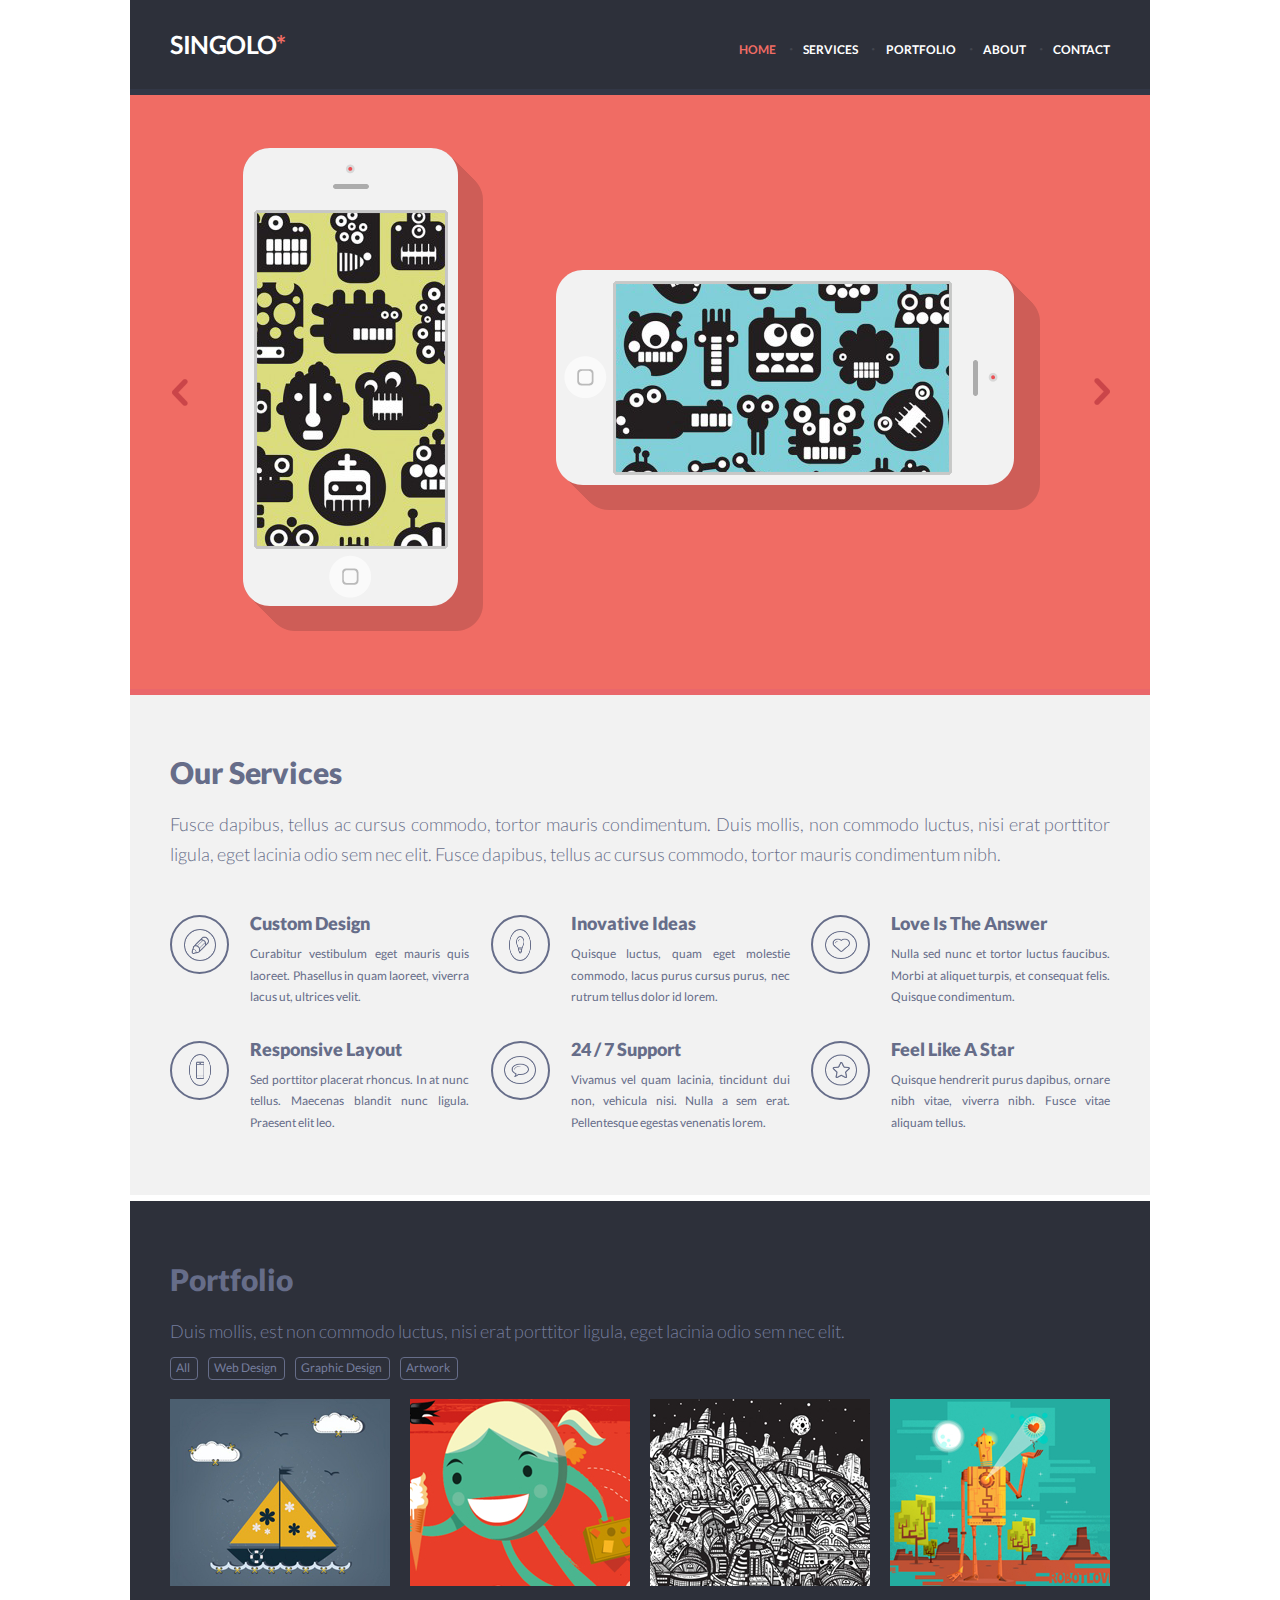
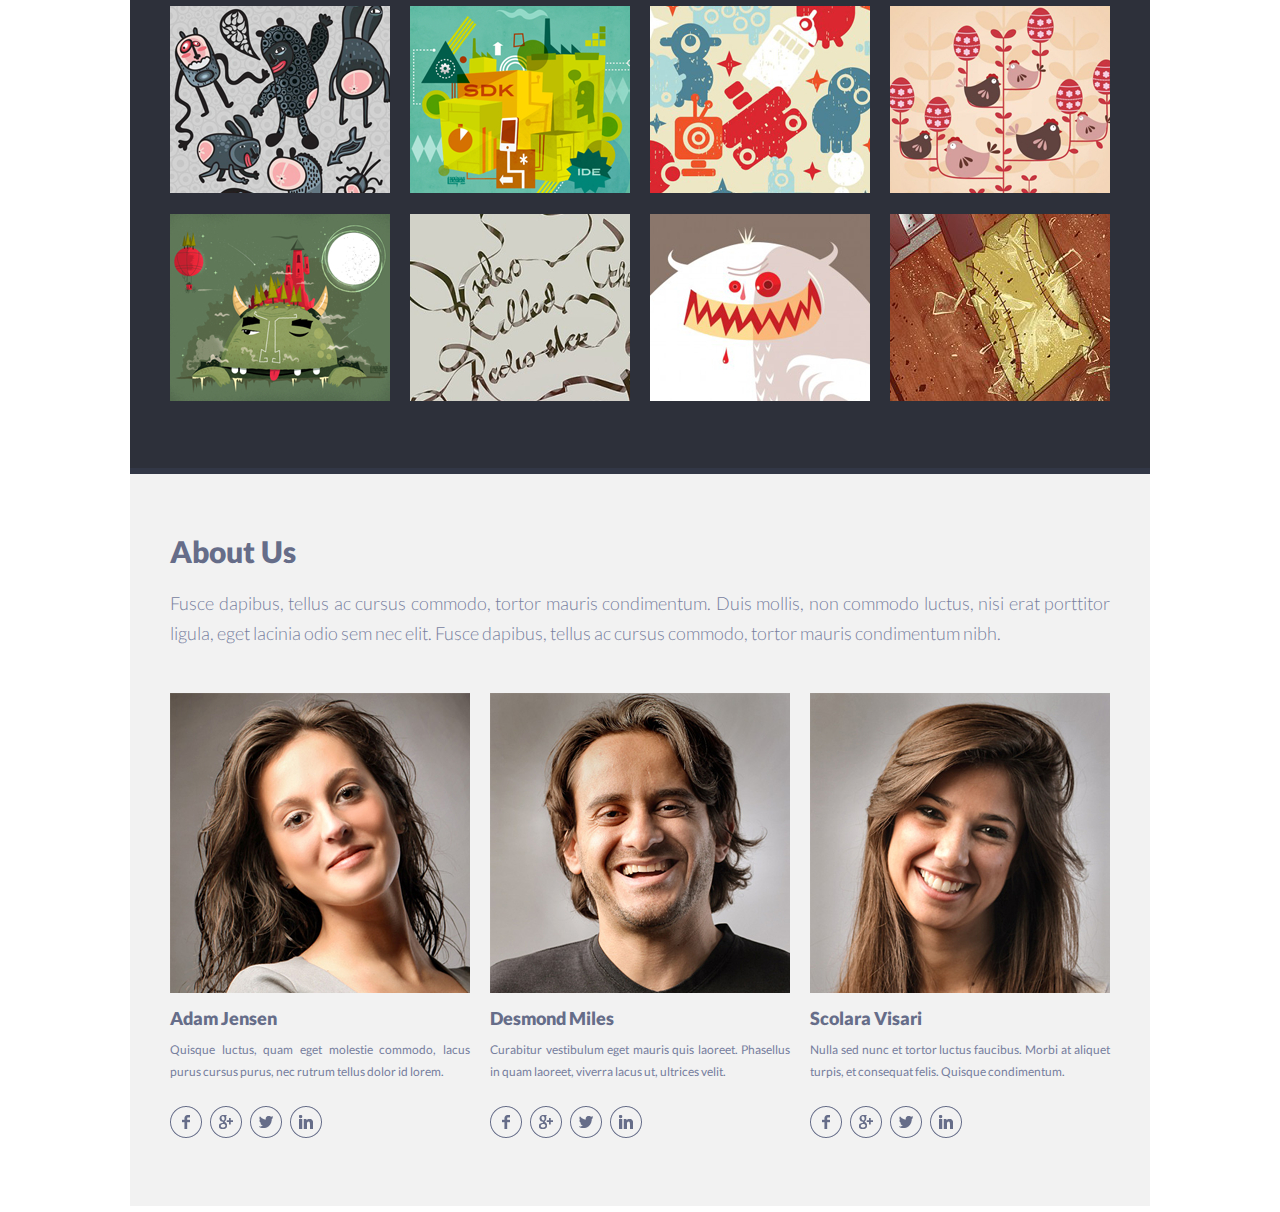
==== index.html @ 382c7fbf "refactor: merge styles and markup" ====
<!DOCTYPE html>
<html lang="en">

<head>
	<meta charset="utf-8">
	<meta name="viewport" content="width=device-width, initial-scale=1.0">
	<link rel="stylesheet" href="style.css">
	<title>Singolo</title>
</head>

<body>
	<div class="container">
		<header class="header">
			<div class="header-logo">
				Singolo<span class="header-logo__star">*</span>
			</div>
			<nav class="main-nav">
				<ul class="main-nav__list">
					<li class="main-nav__item"><a class="main-nav__link main-nav__link--active" href="#">Home</a></li>
					<li class="main-nav__item"><a class="main-nav__link" href="#">Services</a></li>
					<li class="main-nav__item"><a class="main-nav__link" href="#">Portfolio</a></li>
					<li class="main-nav__item"><a class="main-nav__link" href="#">About</a></li>
					<li class="main-nav__item"><a class="main-nav__link" href="#">Contact</a></li>
				</ul>
			</nav>
		</header>
		<section class="slider">
			<div class="slider__arrow">
				<img src="assets/img/slider-arrow.png" width="16" height="27" alt="slider arrow">
			</div>
			<div class="slider__body">
				<div class="slider__box">
					<img class="slider__image" src="assets/img/slider-phone-vertical.png" width="240" height="483"
						alt="slider image">
				</div>
				<div class="slider__box">
					<img class="slider__image" src="assets/img/slider-phone-horizontal.png" width="484" height="240"
						alt="slider image">
				</div>
			</div>
			<div class="slider__arrow">
				<img src="assets/img/slider-arrow.png" width="16" height="27" alt="slider arrow">
			</div>
		</section>
		<section class="services">
			<div class="services-info">
				<h1 class="services__title">Our Services</h1>
				<p class="services__text">Fusce dapibus, tellus ac cursus commodo, tortor mauris condimentum. Duis mollis, non
					commodo luctus, nisi erat porttitor ligula, eget lacinia odio sem nec elit. Fusce dapibus, tellus ac cursus
					commodo, tortor mauris condimentum nibh.</p>
			</div>
			<div class="services-features">
				<div class="services-features__item">
					<div class="services-features__icon">
						<img class="services-features__image" src="assets/img/services-icon-1.png" width="32" height="32"
							alt="icon">
					</div>
					<div class="services-features__box">
						<h3 class="services-features__title">Custom Design</h3>
						<p class="services-features__text">Curabitur vestibulum eget mauris quis laoreet. Phasellus in quam laoreet,
							viverra lacus ut, ultrices velit.</p>
					</div>
				</div>
				<div class="services-features__item">
					<div class="services-features__icon">
						<img class="services-features__image" src="assets/img/services-icon-2.png" width="22" height="32"
							alt="icon">
					</div>
					<div class="services-features__box">
						<h3 class="services-features__title">Inovative Ideas</h3>
						<p class="services-features__text">Quisque luctus, quam eget molestie commodo, lacus purus cursus purus, nec
							rutrum tellus dolor id lorem.</p>
					</div>
				</div>
				<div class="services-features__item">
					<div class="services-features__icon">
						<img class="services-features__image" src="assets/img/services-icon-3.png" width="32" height="28"
							alt="icon">
					</div>
					<div class="services-features__box">
						<h3 class="services-features__title">Love Is The Answer</h3>
						<p class="services-features__text">Nulla sed nunc et tortor luctus faucibus. Morbi at aliquet turpis, et
							consequat felis. Quisque condimentum.</p>
					</div>
				</div>
				<div class="services-features__item">
					<div class="services-features__icon">
						<img class="services-features__image" src="assets/img/services-icon-4.png" width="22" height="32"
							alt="icon">
					</div>
					<div class="services-features__box">
						<h3 class="services-features__title">Responsive Layout</h3>
						<p class="services-features__text">Sed porttitor placerat rhoncus. In at nunc tellus. Maecenas blandit nunc
							ligula. Praesent elit leo.</p>
					</div>
				</div>
				<div class="services-features__item">
					<div class="services-features__icon">
						<img class="services-features__image" src="assets/img/services-icon-5.png" width="32" height="28"
							alt="icon">
					</div>
					<div class="services-features__box">
						<h3 class="services-features__title">24 / 7 Support</h3>
						<p class="services-features__text">Vivamus vel quam lacinia, tincidunt dui non, vehicula nisi. Nulla a sem
							erat. Pellentesque egestas venenatis lorem.</p>
					</div>
				</div>
				<div class="services-features__item">
					<div class="services-features__icon">
						<img class="services-features__image" src="assets/img/services-icon-6.png" width="32" height="31"
							alt="icon">
					</div>
					<div class="services-features__box">
						<h3 class="services-features__title">Feel Like A Star</h3>
						<p class="services-features__text">Quisque hendrerit purus dapibus, ornare nibh vitae, viverra nibh. Fusce
							vitae aliquam tellus.</p>
					</div>
				</div>
			</div>
		</section>
	</div>
	<div class="container">
		<section class="portfolio">
			<h2 class="portfolio__title">Portfolio</h2>
			<p class="portfolio__text">Duis mollis, est non commodo luctus, nisi erat porttitor ligula, eget lacinia odio sem
				nec elit.</p>
			<div class="portfolio-catergories">
				<div class="portfolio-catergories__item">All</div>
				<div class="portfolio-catergories__item">Web Design</div>
				<div class="portfolio-catergories__item">Graphic Design</div>
				<div class="portfolio-catergories__item">Artwork</div>
			</div>
			<div class="portfolio-gallery">
				<div class="portfolio-gallery__item">
					<img class="portfolio-gallery__img" src="assets/img/portfolio-img-1.jpg" width="220" height="187"
						alt="gallery picture">
				</div>
				<div class="portfolio-gallery__item">
					<img class="portfolio-gallery__img" src="assets/img/portfolio-img-2.jpg" width="220" height="187"
						alt="gallery picture">
				</div>
				<div class="portfolio-gallery__item">
					<img class="portfolio-gallery__img" src="assets/img/portfolio-img-3.jpg" width="220" height="187"
						alt="gallery picture">
				</div>
				<div class="portfolio-gallery__item">
					<img class="portfolio-gallery__img" src="assets/img/portfolio-img-4.jpg" width="220" height="187"
						alt="gallery picture">
				</div>
				<div class="portfolio-gallery__item">
					<img class="portfolio-gallery__img" src="assets/img/portfolio-img-5.jpg" width="220" height="187"
						alt="gallery picture">
				</div>
				<div class="portfolio-gallery__item">
					<img class="portfolio-gallery__img" src="assets/img/portfolio-img-6.jpg" width="220" height="187"
						alt="gallery picture">
				</div>
				<div class="portfolio-gallery__item">
					<img class="portfolio-gallery__img" src="assets/img/portfolio-img-7.jpg" width="220" height="187"
						alt="gallery picture">
				</div>
				<div class="portfolio-gallery__item">
					<img class="portfolio-gallery__img" src="assets/img/portfolio-img-8.jpg" width="220" height="187"
						alt="gallery picture">
				</div>
				<div class="portfolio-gallery__item">
					<img class="portfolio-gallery__img" src="assets/img/portfolio-img-9.jpg" width="220" height="187"
						alt="gallery picture">
				</div>
				<div class="portfolio-gallery__item">
					<img class="portfolio-gallery__img" src="assets/img/portfolio-img-10.jpg" width="220" height="187"
						alt="gallery picture">
				</div>
				<div class="portfolio-gallery__item">
					<img class="portfolio-gallery__img" src="assets/img/portfolio-img-11.jpg" width="220" height="187"
						alt="gallery picture">
				</div>
				<div class="portfolio-gallery__item">
					<img class="portfolio-gallery__img" src="assets/img/portfolio-img-12.jpg" width="220" height="187"
						alt="gallery picture">
				</div>
			</div>
		</section>
		<section class="about">
			<h2 class="about__title">About Us</h2>
			<p class="about__text">Fusce dapibus, tellus ac cursus commodo, tortor mauris condimentum. Duis mollis, non
				commodo luctus, nisi erat porttitor ligula, eget lacinia odio sem nec elit. Fusce dapibus, tellus ac cursus
				commodo, tortor mauris condimentum nibh.</p>
			<div class="about-people">
				<div class="about-people__item">
					<img class="about-people__img" src="assets/img/about-img-1.jpg" width="300" height="300" alt="face">
					<h3 class="about-people__name">Adam Jensen</h3>
					<p class="about-people__cite">Quisque luctus, quam eget molestie commodo, lacus purus cursus purus, nec rutrum
						tellus dolor id lorem.</p>
					<div class="social">
						<div class="social__item">
							<img class="social__img" width="32" height="32" src="assets/img/social-facebook.png" alt="facebook">
						</div>
						<div class="social__item">
							<img class="social__img" width="32" height="32" src="assets/img/social-google+.png" alt="google+">
						</div>
						<div class="social__item">
							<img class="social__img" width="32" height="32" src="assets/img/social-twitter.png" alt="twitter">
						</div>
						<div class="social__item">
							<img class="social__img" width="32" height="32" src="assets/img/social-linkedin.png" alt="linkedin">
						</div>
					</div>
				</div>
				<div class="about-people__item">
					<img class="about-people__img" src="assets/img/about-img-2.jpg" width="300" height="300" alt="face">
					<h3 class="about-people__name">Desmond Miles</h3>
					<p class="about-people__cite">Curabitur vestibulum eget mauris quis laoreet. Phasellus in quam laoreet,
						viverra lacus ut, ultrices velit.</p>
					<div class="social">
						<div class="social__item">
							<img class="social__img" width="32" height="32" src="assets/img/social-facebook.png" alt="facebook">
						</div>
						<div class="social__item">
							<img class="social__img" width="32" height="32" src="assets/img/social-google+.png" alt="google+">
						</div>
						<div class="social__item">
							<img class="social__img" width="32" height="32" src="assets/img/social-twitter.png" alt="twitter">
						</div>
						<div class="social__item">
							<img class="social__img" width="32" height="32" src="assets/img/social-linkedin.png" alt="linkedin">
						</div>
					</div>
				</div>
				<div class="about-people__item">
					<img class="about-people__img" src="assets/img/about-img-3.jpg" width="300" height="300" alt="face">
					<h3 class="about-people__name">Scolara Visari</h3>
					<p class="about-people__cite">Nulla sed nunc et tortor luctus faucibus. Morbi at aliquet turpis, et consequat
						felis. Quisque condimentum.</p>
					<div class="social">
						<div class="social__item">
							<img class="social__img" width="32" height="32" src="assets/img/social-facebook.png" alt="facebook">
						</div>
						<div class="social__item">
							<img class="social__img" width="32" height="32" src="assets/img/social-google+.png" alt="google+">
						</div>
						<div class="social__item">
							<img class="social__img" width="32" height="32" src="assets/img/social-twitter.png" alt="twitter">
						</div>
						<div class="social__item">
							<img class="social__img" width="32" height="32" src="assets/img/social-linkedin.png" alt="linkedin">
						</div>
					</div>
				</div>
			</div>
		</section>
	</div>
</body>

</html>
---- style.css ----
/* Normalize */

html {
  line-height: 1.15;
  -webkit-text-size-adjust: 100%;
}

body {
  margin: 0;
}

main {
  display: block;
}

h1 {
  font-size: 2em;
  margin: 0.67em 0;
}

hr {
  box-sizing: content-box;
  height: 0;
  overflow: visible;
}

pre {
  font-family: monospace, monospace;
  font-size: 1em;
}

a {
  background-color: transparent;
}

abbr[title] {
  border-bottom: none;
  text-decoration: underline;
  text-decoration: underline dotted;
}

b,
strong {
  font-weight: bolder;
}

code,
kbd,
samp {
  font-family: monospace, monospace;
  font-size: 1em;
}

small {
  font-size: 80%;
}

sub,
sup {
  font-size: 75%;
  line-height: 0;
  position: relative;
  vertical-align: baseline;
}

sub {
  bottom: -0.25em;
}

sup {
  top: -0.5em;
}

img {
  border-style: none;
}

button,
input,
optgroup,
select,
textarea {
  font-family: inherit;
  font-size: 100%;
  line-height: 1.15;
  margin: 0;
}

button,
input {
  overflow: visible;
}

button,
select {
  text-transform: none;
}

button,
[type="button"],
[type="reset"],
[type="submit"] {
  -webkit-appearance: button;
}

button::-moz-focus-inner,
[type="button"]::-moz-focus-inner,
[type="reset"]::-moz-focus-inner,
[type="submit"]::-moz-focus-inner {
  border-style: none;
  padding: 0;
}

button:-moz-focusring,
[type="button"]:-moz-focusring,
[type="reset"]:-moz-focusring,
[type="submit"]:-moz-focusring {
  outline: 1px dotted ButtonText;
}

fieldset {
  padding: 0.35em 0.75em 0.625em;
}

legend {
  box-sizing: border-box;
  color: inherit;
  display: table;
  max-width: 100%;
  padding: 0;
  white-space: normal;
}

progress {
  vertical-align: baseline;
}

textarea {
  overflow: auto;
}

[type="checkbox"],
[type="radio"] {
  box-sizing: border-box;
  padding: 0;
}

[type="number"]::-webkit-inner-spin-button,
[type="number"]::-webkit-outer-spin-button {
  height: auto;
}

[type="search"] {
  -webkit-appearance: textfield;
  outline-offset: -2px;
}

[type="search"]::-webkit-search-decoration {
  -webkit-appearance: none;
}

::-webkit-file-upload-button {
  -webkit-appearance: button;
  font: inherit;
}

details {
  display: block;
}

summary {
  display: list-item;
}

template {
  display: none;
}

[hidden] {
  display: none;
}

/* Fonts */

@font-face {
  font-family: "Lato";
  src: url('assets/fonts/Lato-Light.eot');
  src: local('☺'), url('assets/fonts/Lato-Light.woff') format('woff'), url('assets/fonts/Lato-Light.ttf') format('truetype'), url('assets/fonts/Lato-Light.svg') format('svg');
  font-weight: 300;
  font-style: normal;
}

@font-face {
  font-family: "Lato";
  src: url('assets/fonts/Lato-Regular.eot');
  src: local('☺'), url('assets/fonts/Lato-Regular.woff') format('woff'), url('assets/fonts/Lato-Regular.ttf') format('truetype'), url('assets/fonts/Lato-Regular.svg') format('svg');
  font-weight: normal;
  font-style: normal;
}

@font-face {
  font-family: "Lato";
  src: url('assets/fonts/Lato-Bold.eot');
  src: local('☺'), url('assets/fonts/Lato-Bold.woff') format('woff'), url('assets/fonts/Lato-Bold.ttf') format('truetype'), url('assets/fonts/Lato-Bold.svg') format('svg');
  font-weight: 700;
  font-style: normal;
}

@font-face {
  font-family: "Lato";
  src: url('assets/fonts/Lato-Black.eot');
  src: local('☺'), url('assets/fonts/Lato-Black.woff') format('woff'), url('assets/fonts/Lato-Black.ttf') format('truetype'), url('assets/fonts/Lato-Black.svg') format('svg');
  font-weight: 900;
  font-style: normal;
}

/* User code */

p, h1, h2, h3, h4, h5, h6, ul {
  margin: 0;
  padding: 0;
}

body {
  font-family: "Lato", sans-serif;
}

.container {
  width: 1020px;
  margin: 0 auto;
}

.header {
  display: flex;
  justify-content: space-between;
  align-items: baseline;
  padding: 39px 40px 32px 40px;

  background: #2d303a;
  border-bottom: 6px solid #323746;
}

.header-logo {
  color: #ffffff;
  font-size: 25px;
  font-weight: 700;
  line-height: 6.32px;
  text-transform: uppercase;
  letter-spacing: -0.5px;
}

.header-logo__star {
  color: #f06c64;
}

.main-nav {}

.main-nav__list {
  display: flex;
  justify-content: space-between;
  width: 371px;

  list-style: none;
}

.main-nav__item {
  position: relative;
}

.main-nav__item::after {
  content: "·";

  position: absolute;
  right: -14px;
  width: 1px;
  height: 1px;

  color: #fff;
  opacity: 0.1;
}

.main-nav__item:last-child::after {
  content: "";
}

.main-nav__link {
  color: #ffffff;
  font-size: 12px;
  font-weight: 700;
  line-height: 6.32px;
  text-transform: uppercase;
  text-decoration: none;
}

.main-nav__link--active {
  color: #f06c64;
}

.main-nav__link:hover {
  text-decoration: underline;
}

.slider {
  display: flex;
  justify-content: space-between;
  
  padding: 0 40px 0 42px;

  background: #f06c64;
  border-bottom: 6px solid #ea676b;
}

.slider__arrow {
  display: flex;
  align-items: center;

  cursor: pointer;
}

.slider__arrow:last-child {
  transform: rotate(180deg);
}

.slider__body {
  display: flex;
  justify-content: space-around;
  width: 870px;
  margin: 53px 0 58px 0;
}

.slider__box {
  display: flex;
  align-items: center;
}

.services {
  padding: 69px 40px 62px 40px;

  color: #666d89;

  background: #f2f2f2;
  border-bottom: 6px solid #ffffff;
}

.services-info {
  margin: 0 0 46px 0;
}

.services__title {
  margin: 0 0 27px 0;

  font-size: 30px;
  font-weight: 900;
  line-height: 17.86px;
  letter-spacing: -0.1px;
}

.services__text {
  font-size: 18px;
  font-weight: 300;
  line-height: 30px;
  text-align: justify;
}

.services-features {
  display: flex;
  justify-content: space-between;
  flex-wrap: wrap;
}

.services-features__item {
  display: flex;
  justify-content: space-between;
  width: 299px;
}

.services-features__item:nth-child(n+4) {
  margin: 33px 0 0 0;
}

.services-features__icon {
  position: relative;

  width: 55px;
  height: 55px;

  border: 2px solid #666d89;
  border-radius: 50%;
}

.services-features__image {
  position: absolute;
  top: 50%;
  left: 50%;
  transform: translate(-50%, -50%);

  margin: auto;
}

.services-features__box {
  width: 219px;
}

.services-features__title {
  margin: 0 0 10px 0;

  font-size: 18px;
  font-weight: 900;
  line-height: 17.86px;
}

.services-features__text {
  font-size: 12px;
  font-weight: 400;
  line-height: 21.56px;
  text-align: justify;
}

.portfolio {
  padding: 70px 40px 64px 40px;
  
  background: #2d303a;

  border-bottom: 6px solid #323746;
}

.portfolio__title {
  margin: 0 0 27px 0;

  color: #666d89;
  font-size: 30px;
  font-weight: 900;
  line-height: 17.86px;
}

.portfolio__text {
  margin: 0 0 11px 0;

  color: #767e9e;
  font-size: 18px;
  font-weight: 300;
  line-height: 30px;
}

.portfolio-catergories {
  margin: 0 0 19px 0;
  display: flex;
}

.portfolio-catergories__item {
  margin: 0 10px 0 0;
  padding: 0 7px 0 5px;

  color: #767e9e;
  font-size: 12px;
  line-height: 20.56px;

  border: 1px solid #666d89;
  border-radius: 4px;

  cursor: pointer;
}

.portfolio-catergories__item:hover {
  color: #dedede;

  border: 1px solid #dedede;
}

.portfolio-gallery {
  display: flex;
  justify-content: space-between;
  flex-wrap: wrap;
}

.portfolio-gallery__item {
  margin: 0 0 17px 0 
}

.portfolio-gallery__item:nth-child(n+8) {
  margin: 0;
}

.about {
  padding: 69px 40px 64px 40px;

  background: #f2f2f2;

  border-bottom: 6px solid #ffffff;
}

.about__title {
  margin: 0 0 27px 0;

  color: #666d89;
  font-size: 30px;
  font-weight: 900;
  line-height: 17.86px;
}

.about__text {
  margin: 0 0 45px 0;
  
  color: #767e9e;
  font-size: 18px;
  font-weight: 300;
  line-height: 30px;
  text-align: justify;
}

.about-people {
  display: flex;
  justify-content: space-between;
}

.about-people__item {
  width: 300px;
}

.about-people__img {}

.about-people__name {
  margin: 14px 0 11px 0;

  color: #666d89;
  font-size: 18px;
  font-weight: 900;
  line-height: 17.86px;
}

.about-people__cite {
  margin: 0 0 24px 0;

  color: #767e9e;
  font-size: 12px;
  line-height: 21.56px;
  text-align: justify;
}

.social {
  display: flex;
}

.social__item {
  margin: 0 8px 0 0;
}

.social__img {}
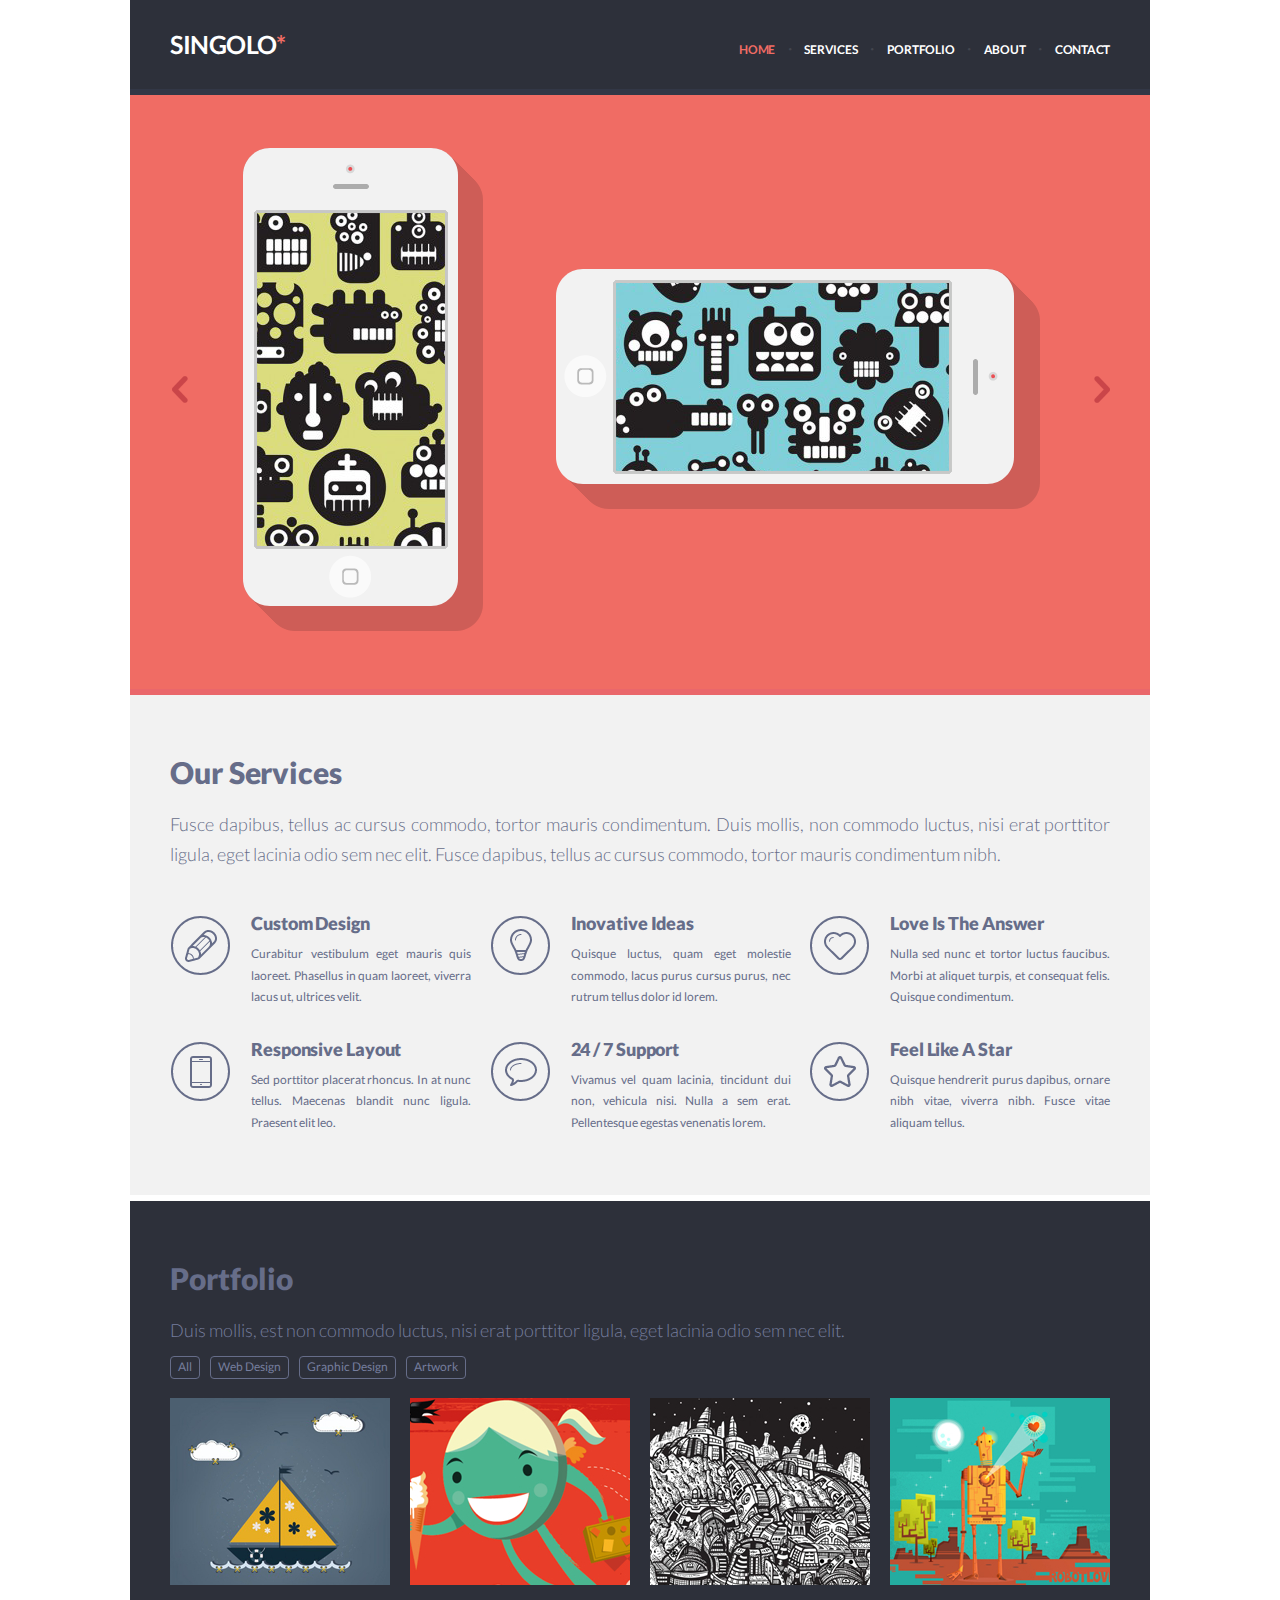
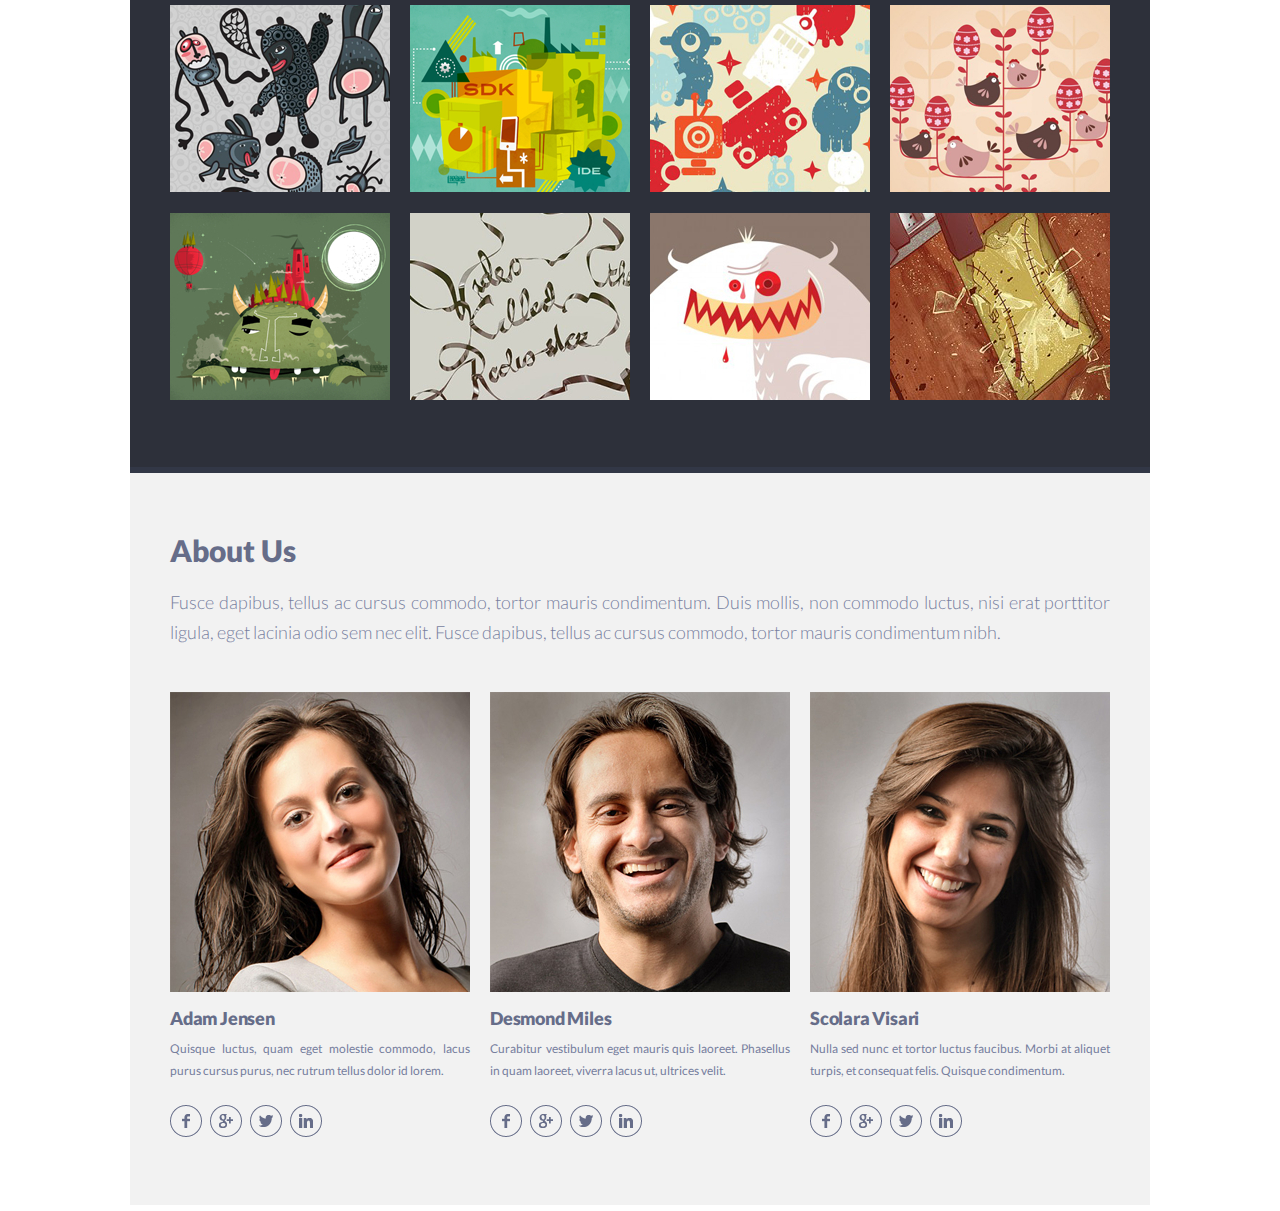
==== commit 119322c7: "fix: add some fixes" ====
--- a/index.html
+++ b/index.html
@@ -2,254 +2,253 @@
 <html lang="en">
 
 <head>
-	<meta charset="utf-8">
-	<meta name="viewport" content="width=device-width, initial-scale=1.0">
-	<link rel="stylesheet" href="style.css">
-	<title>Singolo</title>
+  <meta charset="utf-8">
+  <meta name="viewport" content="width=device-width, initial-scale=1.0">
+  <link rel="stylesheet" href="style.css">
+  <title>Singolo</title>
 </head>
 
 <body>
-	<div class="container">
-		<header class="header">
-			<div class="header-logo">
-				Singolo<span class="header-logo__star">*</span>
-			</div>
-			<nav class="main-nav">
-				<ul class="main-nav__list">
-					<li class="main-nav__item"><a class="main-nav__link main-nav__link--active" href="#">Home</a></li>
-					<li class="main-nav__item"><a class="main-nav__link" href="#">Services</a></li>
-					<li class="main-nav__item"><a class="main-nav__link" href="#">Portfolio</a></li>
-					<li class="main-nav__item"><a class="main-nav__link" href="#">About</a></li>
-					<li class="main-nav__item"><a class="main-nav__link" href="#">Contact</a></li>
-				</ul>
-			</nav>
-		</header>
-		<section class="slider">
-			<div class="slider__arrow">
-				<img src="assets/img/slider-arrow.png" width="16" height="27" alt="slider arrow">
-			</div>
-			<div class="slider__body">
-				<div class="slider__box">
-					<img class="slider__image" src="assets/img/slider-phone-vertical.png" width="240" height="483"
-						alt="slider image">
-				</div>
-				<div class="slider__box">
-					<img class="slider__image" src="assets/img/slider-phone-horizontal.png" width="484" height="240"
-						alt="slider image">
-				</div>
-			</div>
-			<div class="slider__arrow">
-				<img src="assets/img/slider-arrow.png" width="16" height="27" alt="slider arrow">
-			</div>
-		</section>
-		<section class="services">
-			<div class="services-info">
-				<h1 class="services__title">Our Services</h1>
-				<p class="services__text">Fusce dapibus, tellus ac cursus commodo, tortor mauris condimentum. Duis mollis, non
-					commodo luctus, nisi erat porttitor ligula, eget lacinia odio sem nec elit. Fusce dapibus, tellus ac cursus
-					commodo, tortor mauris condimentum nibh.</p>
-			</div>
-			<div class="services-features">
-				<div class="services-features__item">
-					<div class="services-features__icon">
-						<img class="services-features__image" src="assets/img/services-icon-1.png" width="32" height="32"
-							alt="icon">
-					</div>
-					<div class="services-features__box">
-						<h3 class="services-features__title">Custom Design</h3>
-						<p class="services-features__text">Curabitur vestibulum eget mauris quis laoreet. Phasellus in quam laoreet,
-							viverra lacus ut, ultrices velit.</p>
-					</div>
-				</div>
-				<div class="services-features__item">
-					<div class="services-features__icon">
-						<img class="services-features__image" src="assets/img/services-icon-2.png" width="22" height="32"
-							alt="icon">
-					</div>
-					<div class="services-features__box">
-						<h3 class="services-features__title">Inovative Ideas</h3>
-						<p class="services-features__text">Quisque luctus, quam eget molestie commodo, lacus purus cursus purus, nec
-							rutrum tellus dolor id lorem.</p>
-					</div>
-				</div>
-				<div class="services-features__item">
-					<div class="services-features__icon">
-						<img class="services-features__image" src="assets/img/services-icon-3.png" width="32" height="28"
-							alt="icon">
-					</div>
-					<div class="services-features__box">
-						<h3 class="services-features__title">Love Is The Answer</h3>
-						<p class="services-features__text">Nulla sed nunc et tortor luctus faucibus. Morbi at aliquet turpis, et
-							consequat felis. Quisque condimentum.</p>
-					</div>
-				</div>
-				<div class="services-features__item">
-					<div class="services-features__icon">
-						<img class="services-features__image" src="assets/img/services-icon-4.png" width="22" height="32"
-							alt="icon">
-					</div>
-					<div class="services-features__box">
-						<h3 class="services-features__title">Responsive Layout</h3>
-						<p class="services-features__text">Sed porttitor placerat rhoncus. In at nunc tellus. Maecenas blandit nunc
-							ligula. Praesent elit leo.</p>
-					</div>
-				</div>
-				<div class="services-features__item">
-					<div class="services-features__icon">
-						<img class="services-features__image" src="assets/img/services-icon-5.png" width="32" height="28"
-							alt="icon">
-					</div>
-					<div class="services-features__box">
-						<h3 class="services-features__title">24 / 7 Support</h3>
-						<p class="services-features__text">Vivamus vel quam lacinia, tincidunt dui non, vehicula nisi. Nulla a sem
-							erat. Pellentesque egestas venenatis lorem.</p>
-					</div>
-				</div>
-				<div class="services-features__item">
-					<div class="services-features__icon">
-						<img class="services-features__image" src="assets/img/services-icon-6.png" width="32" height="31"
-							alt="icon">
-					</div>
-					<div class="services-features__box">
-						<h3 class="services-features__title">Feel Like A Star</h3>
-						<p class="services-features__text">Quisque hendrerit purus dapibus, ornare nibh vitae, viverra nibh. Fusce
-							vitae aliquam tellus.</p>
-					</div>
-				</div>
-			</div>
-		</section>
-	</div>
-	<div class="container">
-		<section class="portfolio">
-			<h2 class="portfolio__title">Portfolio</h2>
-			<p class="portfolio__text">Duis mollis, est non commodo luctus, nisi erat porttitor ligula, eget lacinia odio sem
-				nec elit.</p>
-			<div class="portfolio-catergories">
-				<div class="portfolio-catergories__item">All</div>
-				<div class="portfolio-catergories__item">Web Design</div>
-				<div class="portfolio-catergories__item">Graphic Design</div>
-				<div class="portfolio-catergories__item">Artwork</div>
-			</div>
-			<div class="portfolio-gallery">
-				<div class="portfolio-gallery__item">
-					<img class="portfolio-gallery__img" src="assets/img/portfolio-img-1.jpg" width="220" height="187"
-						alt="gallery picture">
-				</div>
-				<div class="portfolio-gallery__item">
-					<img class="portfolio-gallery__img" src="assets/img/portfolio-img-2.jpg" width="220" height="187"
-						alt="gallery picture">
-				</div>
-				<div class="portfolio-gallery__item">
-					<img class="portfolio-gallery__img" src="assets/img/portfolio-img-3.jpg" width="220" height="187"
-						alt="gallery picture">
-				</div>
-				<div class="portfolio-gallery__item">
-					<img class="portfolio-gallery__img" src="assets/img/portfolio-img-4.jpg" width="220" height="187"
-						alt="gallery picture">
-				</div>
-				<div class="portfolio-gallery__item">
-					<img class="portfolio-gallery__img" src="assets/img/portfolio-img-5.jpg" width="220" height="187"
-						alt="gallery picture">
-				</div>
-				<div class="portfolio-gallery__item">
-					<img class="portfolio-gallery__img" src="assets/img/portfolio-img-6.jpg" width="220" height="187"
-						alt="gallery picture">
-				</div>
-				<div class="portfolio-gallery__item">
-					<img class="portfolio-gallery__img" src="assets/img/portfolio-img-7.jpg" width="220" height="187"
-						alt="gallery picture">
-				</div>
-				<div class="portfolio-gallery__item">
-					<img class="portfolio-gallery__img" src="assets/img/portfolio-img-8.jpg" width="220" height="187"
-						alt="gallery picture">
-				</div>
-				<div class="portfolio-gallery__item">
-					<img class="portfolio-gallery__img" src="assets/img/portfolio-img-9.jpg" width="220" height="187"
-						alt="gallery picture">
-				</div>
-				<div class="portfolio-gallery__item">
-					<img class="portfolio-gallery__img" src="assets/img/portfolio-img-10.jpg" width="220" height="187"
-						alt="gallery picture">
-				</div>
-				<div class="portfolio-gallery__item">
-					<img class="portfolio-gallery__img" src="assets/img/portfolio-img-11.jpg" width="220" height="187"
-						alt="gallery picture">
-				</div>
-				<div class="portfolio-gallery__item">
-					<img class="portfolio-gallery__img" src="assets/img/portfolio-img-12.jpg" width="220" height="187"
-						alt="gallery picture">
-				</div>
-			</div>
-		</section>
-		<section class="about">
-			<h2 class="about__title">About Us</h2>
-			<p class="about__text">Fusce dapibus, tellus ac cursus commodo, tortor mauris condimentum. Duis mollis, non
-				commodo luctus, nisi erat porttitor ligula, eget lacinia odio sem nec elit. Fusce dapibus, tellus ac cursus
-				commodo, tortor mauris condimentum nibh.</p>
-			<div class="about-people">
-				<div class="about-people__item">
-					<img class="about-people__img" src="assets/img/about-img-1.jpg" width="300" height="300" alt="face">
-					<h3 class="about-people__name">Adam Jensen</h3>
-					<p class="about-people__cite">Quisque luctus, quam eget molestie commodo, lacus purus cursus purus, nec rutrum
-						tellus dolor id lorem.</p>
-					<div class="social">
-						<div class="social__item">
-							<img class="social__img" width="32" height="32" src="assets/img/social-facebook.png" alt="facebook">
-						</div>
-						<div class="social__item">
-							<img class="social__img" width="32" height="32" src="assets/img/social-google+.png" alt="google+">
-						</div>
-						<div class="social__item">
-							<img class="social__img" width="32" height="32" src="assets/img/social-twitter.png" alt="twitter">
-						</div>
-						<div class="social__item">
-							<img class="social__img" width="32" height="32" src="assets/img/social-linkedin.png" alt="linkedin">
-						</div>
-					</div>
-				</div>
-				<div class="about-people__item">
-					<img class="about-people__img" src="assets/img/about-img-2.jpg" width="300" height="300" alt="face">
-					<h3 class="about-people__name">Desmond Miles</h3>
-					<p class="about-people__cite">Curabitur vestibulum eget mauris quis laoreet. Phasellus in quam laoreet,
-						viverra lacus ut, ultrices velit.</p>
-					<div class="social">
-						<div class="social__item">
-							<img class="social__img" width="32" height="32" src="assets/img/social-facebook.png" alt="facebook">
-						</div>
-						<div class="social__item">
-							<img class="social__img" width="32" height="32" src="assets/img/social-google+.png" alt="google+">
-						</div>
-						<div class="social__item">
-							<img class="social__img" width="32" height="32" src="assets/img/social-twitter.png" alt="twitter">
-						</div>
-						<div class="social__item">
-							<img class="social__img" width="32" height="32" src="assets/img/social-linkedin.png" alt="linkedin">
-						</div>
-					</div>
-				</div>
-				<div class="about-people__item">
-					<img class="about-people__img" src="assets/img/about-img-3.jpg" width="300" height="300" alt="face">
-					<h3 class="about-people__name">Scolara Visari</h3>
-					<p class="about-people__cite">Nulla sed nunc et tortor luctus faucibus. Morbi at aliquet turpis, et consequat
-						felis. Quisque condimentum.</p>
-					<div class="social">
-						<div class="social__item">
-							<img class="social__img" width="32" height="32" src="assets/img/social-facebook.png" alt="facebook">
-						</div>
-						<div class="social__item">
-							<img class="social__img" width="32" height="32" src="assets/img/social-google+.png" alt="google+">
-						</div>
-						<div class="social__item">
-							<img class="social__img" width="32" height="32" src="assets/img/social-twitter.png" alt="twitter">
-						</div>
-						<div class="social__item">
-							<img class="social__img" width="32" height="32" src="assets/img/social-linkedin.png" alt="linkedin">
-						</div>
-					</div>
-				</div>
-			</div>
-		</section>
-	</div>
+  <div class="container">
+    <header class="header">
+      <h1 class="header-logo">
+        Singolo<span class="header-logo__star">*</span>
+      </h1>
+      <nav class="main-nav">
+        <ul class="main-nav__list">
+          <li class="main-nav__item"><a class="main-nav__link main-nav__link--active" href="#">Home</a></li>
+          <li class="main-nav__item"><a class="main-nav__link" href="#">Services</a></li>
+          <li class="main-nav__item"><a class="main-nav__link" href="#">Portfolio</a></li>
+          <li class="main-nav__item"><a class="main-nav__link" href="#">About</a></li>
+          <li class="main-nav__item"><a class="main-nav__link" href="#">Contact</a></li>
+        </ul>
+      </nav>
+    </header>
+    <section class="slider">
+      <div class="slider__arrow">
+        <img src="assets/img/slider-arrow.png" width="16" height="27" alt="slider arrow">
+      </div>
+      <div class="slider__body">
+        <div class="slider__box">
+          <img class="slider__image" src="assets/img/slider-phone-vertical.png" width="240" height="483"
+            alt="slider image">
+        </div>
+        <div class="slider__box slider__box--horizontal">
+          <img class="slider__image" src="assets/img/slider-phone-horizontal.png" width="484" height="240"
+            alt="slider image">
+        </div>
+      </div>
+      <div class="slider__arrow">
+        <img src="assets/img/slider-arrow.png" width="16" height="27" alt="slider arrow">
+      </div>
+    </section>
+    <section class="services">
+      <div class="services-info">
+        <h2 class="services__title">Our Services</h2>
+        <p class="services__text">Fusce dapibus, tellus ac cursus commodo, tortor mauris condimentum. Duis mollis, non
+          commodo luctus, nisi erat porttitor ligula, eget lacinia odio sem nec elit. Fusce dapibus, tellus ac cursus
+          commodo, tortor mauris condimentum nibh.</p>
+      </div>
+      <div class="services-features">
+        <div class="services-features__item">
+          <div class="services-features__icon">
+            <img class="services-features__image" src="assets/img/services-icon-1.png" width=59 height="59" alt="icon">
+          </div>
+          <div class="services-features__box">
+            <h3 class="services-features__title">Custom Design</h3>
+            <p class="services-features__text">Curabitur vestibulum eget mauris quis laoreet. Phasellus in quam laoreet,
+              viverra lacus ut, ultrices velit.</p>
+          </div>
+        </div>
+        <div class="services-features__item">
+          <div class="services-features__icon">
+            <img class="services-features__image" src="assets/img/services-icon-2.png" width="59" height="59"
+              alt="icon">
+          </div>
+          <div class="services-features__box">
+            <h3 class="services-features__title">Inovative Ideas</h3>
+            <p class="services-features__text">Quisque luctus, quam eget molestie commodo, lacus purus cursus purus, nec
+              rutrum tellus dolor id lorem.</p>
+          </div>
+        </div>
+        <div class="services-features__item">
+          <div class="services-features__icon">
+            <img class="services-features__image" src="assets/img/services-icon-3.png" width="59" height="59"
+              alt="icon">
+          </div>
+          <div class="services-features__box">
+            <h3 class="services-features__title">Love Is The Answer</h3>
+            <p class="services-features__text">Nulla sed nunc et tortor luctus faucibus. Morbi at aliquet turpis, et
+              consequat felis. Quisque condimentum.</p>
+          </div>
+        </div>
+        <div class="services-features__item">
+          <div class="services-features__icon">
+            <img class="services-features__image" src="assets/img/services-icon-4.png" width="59" height="59"
+              alt="icon">
+          </div>
+          <div class="services-features__box">
+            <h3 class="services-features__title">Responsive Layout</h3>
+            <p class="services-features__text">Sed porttitor placerat rhoncus. In at nunc tellus. Maecenas blandit nunc
+              ligula. Praesent elit leo.</p>
+          </div>
+        </div>
+        <div class="services-features__item">
+          <div class="services-features__icon">
+            <img class="services-features__image" src="assets/img/services-icon-5.png" width="59" height="59"
+              alt="icon">
+          </div>
+          <div class="services-features__box">
+            <h3 class="services-features__title">24 / 7 Support</h3>
+            <p class="services-features__text">Vivamus vel quam lacinia, tincidunt dui non, vehicula nisi. Nulla a sem
+              erat. Pellentesque egestas venenatis lorem.</p>
+          </div>
+        </div>
+        <div class="services-features__item">
+          <div class="services-features__icon">
+            <img class="services-features__image" src="assets/img/services-icon-6.png" width="59" height="59"
+              alt="icon">
+          </div>
+          <div class="services-features__box">
+            <h3 class="services-features__title">Feel Like A Star</h3>
+            <p class="services-features__text">Quisque hendrerit purus dapibus, ornare nibh vitae, viverra nibh. Fusce
+              vitae aliquam tellus.</p>
+          </div>
+        </div>
+      </div>
+    </section>
+  </div>
+  <div class="container">
+    <section class="portfolio">
+      <h2 class="portfolio__title">Portfolio</h2>
+      <p class="portfolio__text">Duis mollis, est non commodo luctus, nisi erat porttitor ligula, eget lacinia odio sem
+        nec elit.</p>
+      <div class="portfolio-catergories">
+        <div class="portfolio-catergories__item">All</div>
+        <div class="portfolio-catergories__item">Web Design</div>
+        <div class="portfolio-catergories__item">Graphic Design</div>
+        <div class="portfolio-catergories__item">Artwork</div>
+      </div>
+      <div class="portfolio-gallery">
+        <div class="portfolio-gallery__item">
+          <img class="portfolio-gallery__img" src="assets/img/portfolio-img-1.jpg" width="220" height="187"
+            alt="gallery picture">
+        </div>
+        <div class="portfolio-gallery__item">
+          <img class="portfolio-gallery__img" src="assets/img/portfolio-img-2.jpg" width="220" height="187"
+            alt="gallery picture">
+        </div>
+        <div class="portfolio-gallery__item">
+          <img class="portfolio-gallery__img" src="assets/img/portfolio-img-3.jpg" width="220" height="187"
+            alt="gallery picture">
+        </div>
+        <div class="portfolio-gallery__item">
+          <img class="portfolio-gallery__img" src="assets/img/portfolio-img-4.jpg" width="220" height="187"
+            alt="gallery picture">
+        </div>
+        <div class="portfolio-gallery__item">
+          <img class="portfolio-gallery__img" src="assets/img/portfolio-img-5.jpg" width="220" height="187"
+            alt="gallery picture">
+        </div>
+        <div class="portfolio-gallery__item">
+          <img class="portfolio-gallery__img" src="assets/img/portfolio-img-6.jpg" width="220" height="187"
+            alt="gallery picture">
+        </div>
+        <div class="portfolio-gallery__item">
+          <img class="portfolio-gallery__img" src="assets/img/portfolio-img-7.jpg" width="220" height="187"
+            alt="gallery picture">
+        </div>
+        <div class="portfolio-gallery__item">
+          <img class="portfolio-gallery__img" src="assets/img/portfolio-img-8.jpg" width="220" height="187"
+            alt="gallery picture">
+        </div>
+        <div class="portfolio-gallery__item">
+          <img class="portfolio-gallery__img" src="assets/img/portfolio-img-9.jpg" width="220" height="187"
+            alt="gallery picture">
+        </div>
+        <div class="portfolio-gallery__item">
+          <img class="portfolio-gallery__img" src="assets/img/portfolio-img-10.jpg" width="220" height="187"
+            alt="gallery picture">
+        </div>
+        <div class="portfolio-gallery__item">
+          <img class="portfolio-gallery__img" src="assets/img/portfolio-img-11.jpg" width="220" height="187"
+            alt="gallery picture">
+        </div>
+        <div class="portfolio-gallery__item">
+          <img class="portfolio-gallery__img" src="assets/img/portfolio-img-12.jpg" width="220" height="187"
+            alt="gallery picture">
+        </div>
+      </div>
+    </section>
+    <section class="about">
+      <h2 class="about__title">About Us</h2>
+      <p class="about__text">Fusce dapibus, tellus ac cursus commodo, tortor mauris condimentum. Duis mollis, non
+        commodo luctus, nisi erat porttitor ligula, eget lacinia odio sem nec elit. Fusce dapibus, tellus ac cursus
+        commodo, tortor mauris condimentum nibh.</p>
+      <div class="about-people">
+        <div class="about-people__item">
+          <img class="about-people__img" src="assets/img/about-img-1.jpg" width="300" height="300" alt="face">
+          <h3 class="about-people__name">Adam Jensen</h3>
+          <p class="about-people__cite">Quisque luctus, quam eget molestie commodo, lacus purus cursus purus, nec rutrum
+            tellus dolor id lorem.</p>
+          <div class="social">
+            <div class="social__item">
+              <img class="social__img" width="32" height="32" src="assets/img/social-facebook.png" alt="facebook">
+            </div>
+            <div class="social__item">
+              <img class="social__img" width="32" height="32" src="assets/img/social-google+.png" alt="google+">
+            </div>
+            <div class="social__item">
+              <img class="social__img" width="32" height="32" src="assets/img/social-twitter.png" alt="twitter">
+            </div>
+            <div class="social__item">
+              <img class="social__img" width="32" height="32" src="assets/img/social-linkedin.png" alt="linkedin">
+            </div>
+          </div>
+        </div>
+        <div class="about-people__item">
+          <img class="about-people__img" src="assets/img/about-img-2.jpg" width="300" height="300" alt="face">
+          <h3 class="about-people__name">Desmond Miles</h3>
+          <p class="about-people__cite">Curabitur vestibulum eget mauris quis laoreet. Phasellus in quam laoreet,
+            viverra lacus ut, ultrices velit.</p>
+          <div class="social">
+            <div class="social__item">
+              <img class="social__img" width="32" height="32" src="assets/img/social-facebook.png" alt="facebook">
+            </div>
+            <div class="social__item">
+              <img class="social__img" width="32" height="32" src="assets/img/social-google+.png" alt="google+">
+            </div>
+            <div class="social__item">
+              <img class="social__img" width="32" height="32" src="assets/img/social-twitter.png" alt="twitter">
+            </div>
+            <div class="social__item">
+              <img class="social__img" width="32" height="32" src="assets/img/social-linkedin.png" alt="linkedin">
+            </div>
+          </div>
+        </div>
+        <div class="about-people__item">
+          <img class="about-people__img" src="assets/img/about-img-3.jpg" width="300" height="300" alt="face">
+          <h3 class="about-people__name">Scolara Visari</h3>
+          <p class="about-people__cite">Nulla sed nunc et tortor luctus faucibus. Morbi at aliquet turpis, et consequat
+            felis. Quisque condimentum.</p>
+          <div class="social">
+            <div class="social__item">
+              <img class="social__img" width="32" height="32" src="assets/img/social-facebook.png" alt="facebook">
+            </div>
+            <div class="social__item">
+              <img class="social__img" width="32" height="32" src="assets/img/social-google+.png" alt="google+">
+            </div>
+            <div class="social__item">
+              <img class="social__img" width="32" height="32" src="assets/img/social-twitter.png" alt="twitter">
+            </div>
+            <div class="social__item">
+              <img class="social__img" width="32" height="32" src="assets/img/social-linkedin.png" alt="linkedin">
+            </div>
+          </div>
+        </div>
+      </div>
+    </section>
+  </div>
 </body>
 
 </html>--- a/style.css
+++ b/style.css
@@ -216,7 +216,14 @@
 
 /* User code */
 
-p, h1, h2, h3, h4, h5, h6, ul {
+p,
+h1,
+h2,
+h3,
+h4,
+h5,
+h6,
+ul {
   margin: 0;
   padding: 0;
 }
@@ -241,6 +248,7 @@
 }
 
 .header-logo {
+  display: inline-block;
   color: #ffffff;
   font-size: 25px;
   font-weight: 700;
@@ -252,8 +260,6 @@
 .header-logo__star {
   color: #f06c64;
 }
-
-.main-nav {}
 
 .main-nav__list {
   display: flex;
@@ -290,6 +296,7 @@
   line-height: 6.32px;
   text-transform: uppercase;
   text-decoration: none;
+  letter-spacing: -0.25px;
 }
 
 .main-nav__link--active {
@@ -313,6 +320,7 @@
 .slider__arrow {
   display: flex;
   align-items: center;
+  margin: 0 0 5px 0;
 
   cursor: pointer;
 }
@@ -333,6 +341,10 @@
   align-items: center;
 }
 
+.slider__box--horizontal {
+  margin: -1px 0 0 0;
+}
+
 .services {
   padding: 69px 40px 62px 40px;
 
@@ -343,7 +355,7 @@
 }
 
 .services-info {
-  margin: 0 0 46px 0;
+  margin: 0 0 45px 0;
 }
 
 .services__title {
@@ -371,42 +383,28 @@
 .services-features__item {
   display: flex;
   justify-content: space-between;
-  width: 299px;
+  width: 301px;
 }
 
 .services-features__item:nth-child(n+4) {
-  margin: 33px 0 0 0;
+  margin: 32px 0 0 0;
 }
 
 .services-features__icon {
-  position: relative;
-
-  width: 55px;
-  height: 55px;
-
-  border: 2px solid #666d89;
-  border-radius: 50%;
-}
-
-.services-features__image {
-  position: absolute;
-  top: 50%;
-  left: 50%;
-  transform: translate(-50%, -50%);
-
-  margin: auto;
+  margin: 2px 0 0 1px;
 }
 
 .services-features__box {
-  width: 219px;
+  width: 220px;
 }
 
 .services-features__title {
-  margin: 0 0 10px 0;
+  margin: 1px 0 10px 0;
 
   font-size: 18px;
   font-weight: 900;
   line-height: 17.86px;
+  letter-spacing: -0.1px;
 }
 
 .services-features__text {
@@ -417,7 +415,7 @@
 }
 
 .portfolio {
-  padding: 70px 40px 64px 40px;
+  padding: 69px 40px 64px 40px;
   
   background: #2d303a;
 
@@ -449,7 +447,7 @@
 
 .portfolio-catergories__item {
   margin: 0 10px 0 0;
-  padding: 0 7px 0 5px;
+  padding: 0 7px 0 7px;
 
   color: #767e9e;
   font-size: 12px;
@@ -517,15 +515,14 @@
   width: 300px;
 }
 
-.about-people__img {}
-
 .about-people__name {
-  margin: 14px 0 11px 0;
+  margin: 15px 0 10px 0;
 
   color: #666d89;
   font-size: 18px;
   font-weight: 900;
   line-height: 17.86px;
+  letter-spacing: -0.2px;
 }
 
 .about-people__cite {
@@ -543,6 +540,6 @@
 
 .social__item {
   margin: 0 8px 0 0;
-}
-
-.social__img {}+  
+  cursor: pointer;
+}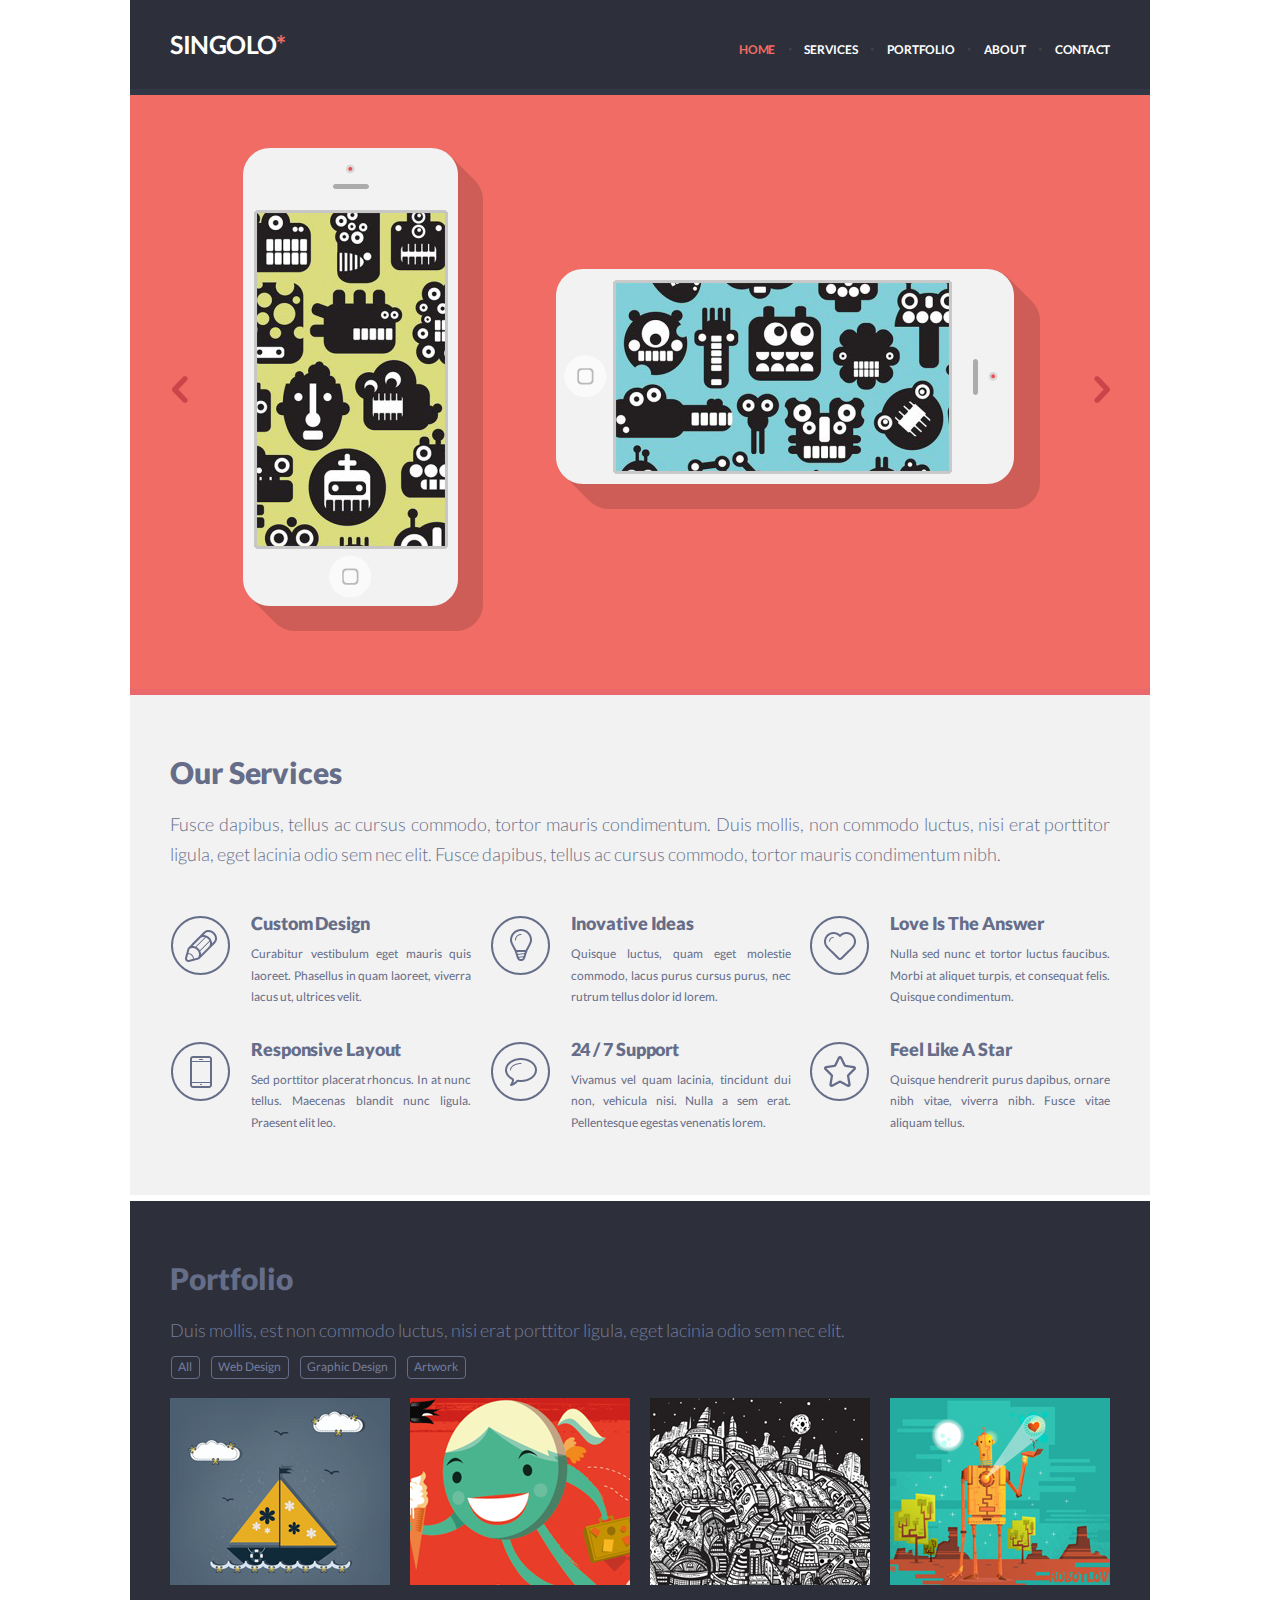
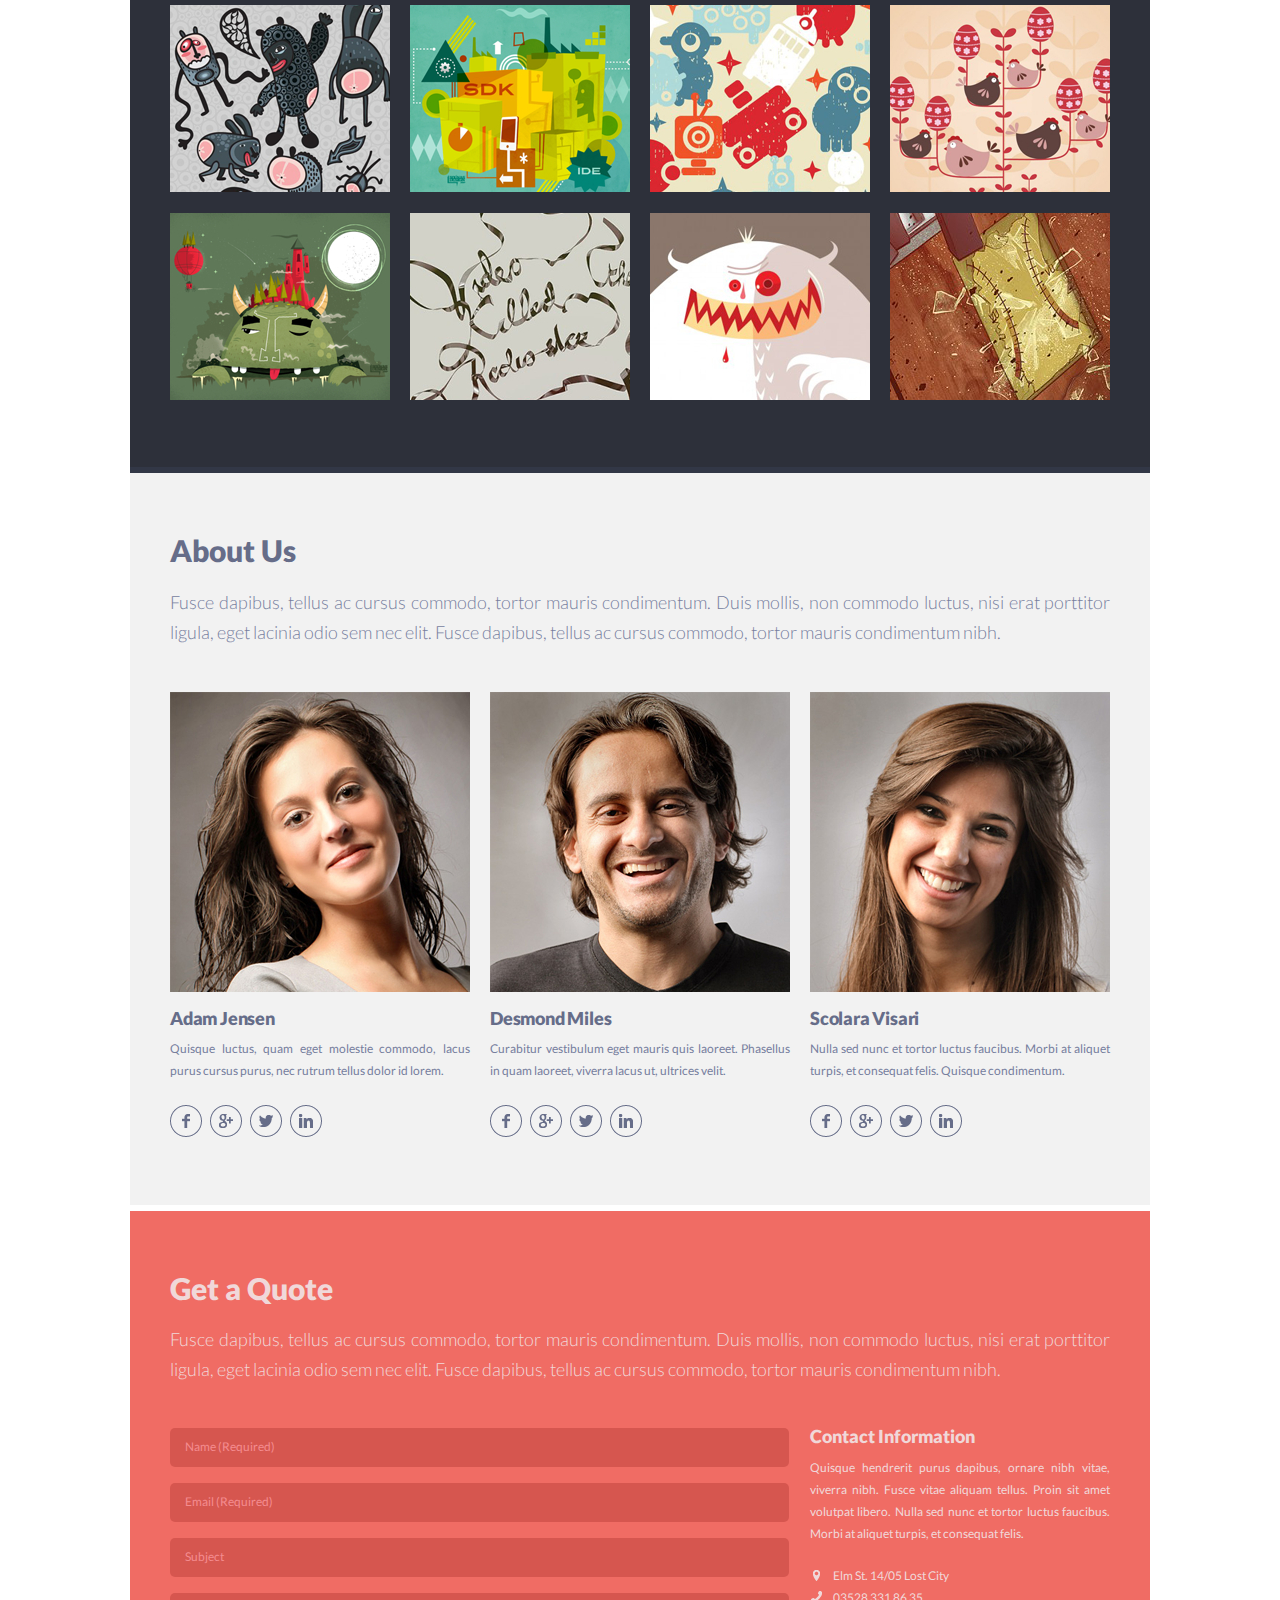
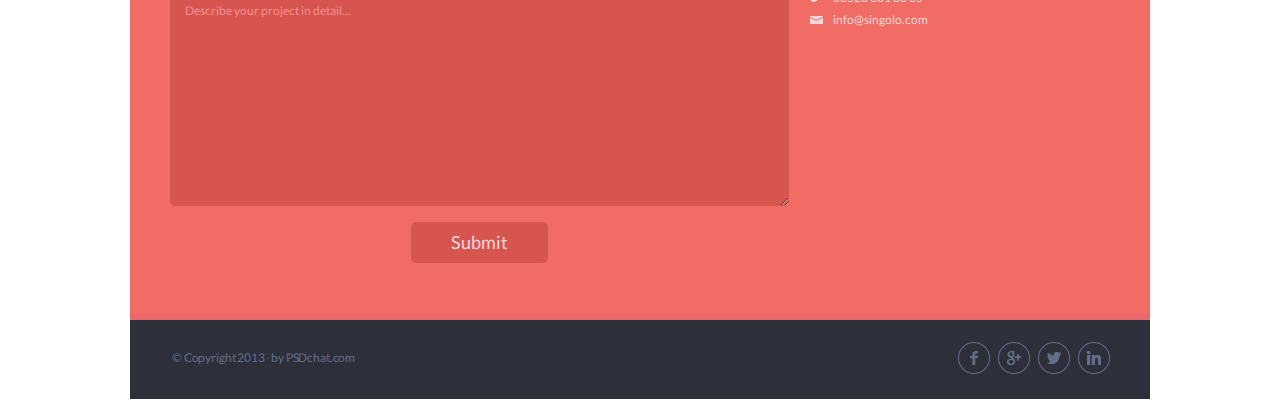
==== commit 9da955a1: "feat: add quote and footer" ====
--- a/index.html
+++ b/index.html
@@ -117,8 +117,6 @@
         </div>
       </div>
     </section>
-  </div>
-  <div class="container">
     <section class="portfolio">
       <h2 class="portfolio__title">Portfolio</h2>
       <p class="portfolio__text">Duis mollis, est non commodo luctus, nisi erat porttitor ligula, eget lacinia odio sem
@@ -248,6 +246,61 @@
         </div>
       </div>
     </section>
+    <section class="quote">
+      <h2 class="quote__title">Get a Quote</h2>
+      <p class="quote__text">Fusce dapibus, tellus ac cursus commodo, tortor mauris condimentum. Duis mollis, non
+        commodo
+        luctus, nisi erat porttitor ligula, eget lacinia odio sem nec elit. Fusce dapibus, tellus ac cursus commodo,
+        tortor mauris condimentum nibh.</p>
+      <div class="quote__box">
+        <form class="quote-form" action="" method="post">
+          <input class="quote__input" type="text" name="fname" placeholder="Name (Required)" required>
+          <input class="quote__input" type="email" name="mail" placeholder="Email (Required)" required>
+          <input class="quote__input" type="text" name="subject" placeholder="Subject">
+          <textarea class="quote__input quote__input--textarea" name="description" cols="30" rows="14"
+            placeholder="Describe your project in detail..."></textarea>
+          <button class="button" type="submit">Submit</button>
+        </form>
+        <div class="quote-information">
+          <h3 class="quote-information__title">Contact Information</h3>
+          <p class="quote-information__text">Quisque hendrerit purus dapibus, ornare nibh vitae, viverra nibh. Fusce
+            vitae
+            aliquam tellus. Proin sit amet volutpat libero. Nulla sed nunc et tortor luctus faucibus. Morbi at aliquet
+            turpis, et consequat felis. </p>
+          <div class="contacts">
+            <ul class="contacts__list">
+              <li class="contacts__item">
+                Elm St. 14/05 Lost City
+              </li>
+              <li class="contacts__item">
+                <a class="contacts__link" href="tel:03528 331 86 35">03528 331 86 35</a>
+              </li>
+              <li class="contacts__item">
+                <a class="contacts__link" href="mail:info@singolo.com">info@singolo.com</a>
+              </li>
+            </ul>
+          </div>
+        </div>
+      </div>
+    </section>
+    <footer class="footer">
+      <div class="copyright copyright--footer">© Copyright 2013 <span class="copytight__dot">·</span> by PSDchat.com
+      </div>
+      <div class="social">
+        <div class="social__item social__item--footer">
+          <img class="social__img" width="32" height="32" src="assets/img/social-facebook.png" alt="facebook">
+        </div>
+        <div class="social__item social__item--footer">
+          <img class="social__img" width="32" height="32" src="assets/img/social-google+.png" alt="google+">
+        </div>
+        <div class="social__item social__item--footer">
+          <img class="social__img" width="32" height="32" src="assets/img/social-twitter.png" alt="twitter">
+        </div>
+        <div class="social__item social__item--footer">
+          <img class="social__img" width="32" height="32" src="assets/img/social-linkedin.png" alt="linkedin">
+        </div>
+      </div>
+    </footer>
   </div>
 </body>
 
--- a/style.css
+++ b/style.css
@@ -446,8 +446,8 @@
 }
 
 .portfolio-catergories__item {
-  margin: 0 10px 0 0;
-  padding: 0 7px 0 7px;
+  margin: 0 10px 0 1px;
+  padding: 0 7px 0 6px;
 
   color: #767e9e;
   font-size: 12px;
@@ -542,4 +542,185 @@
   margin: 0 8px 0 0;
   
   cursor: pointer;
+}
+
+.social__item--footer:last-child {
+  margin: 0;
+}
+
+.quote {
+  padding: 69px 40px 51px 40px;
+  color: #f0d8d9;
+
+  background: #f06c64;
+  border-bottom: 6px solid #ea676b;
+}
+
+.quote__title {
+  margin: 0 0 27px 0;
+  
+  font-size: 30px;
+  font-weight: 900;
+  line-height: 17.86px;
+}
+
+.quote__text {
+  margin: 0 0 44px 0;
+
+  font-size: 18px;
+  font-weight: 300;
+  line-height: 30px;
+  text-align: justify;
+}
+
+.quote__box {
+  display: flex;
+  justify-content: space-between;
+} 
+
+.quote-form {
+  width: 619px;
+  display: flex;
+  flex-direction: column;
+}
+
+.quote__input {
+  margin: 0 0 16px 0;
+  padding: 12px 0px 13px 15px;
+
+  color: #f0d8d9;
+  font-size: 12px;
+
+  background: #d6564f;
+  border: none;
+  border-radius: 5px;
+}
+
+.quote__input::placeholder {
+  color: #f48c8f;
+  font-size: 12px;
+}
+
+.quote__input--textarea {
+  padding: 11px 0px 9px 15px;
+}
+
+.button {
+  padding: 10px 40px;
+  align-self: center;
+
+  color: #f0d8d9;
+  font-size: 18px;
+
+  background: #d6564f;
+  border: none;
+  border-radius: 5px;
+
+  cursor: pointer;
+}
+
+.quote-information {
+  width: 300px;
+
+  color: #f0d8d9;
+}
+
+.quote-information__title {
+  margin: 0 0 11px 0;
+
+  font-size: 18px;
+  font-weight: 900;
+  line-height: 17.86px;
+}
+
+.quote-information__text {
+  margin: 0 0 20px 0;
+
+  font-size: 12px;
+  line-height: 22px;
+  text-align: justify;
+}
+
+.contacts {
+  color: #f0d8d9;
+  font-size: 12px;
+  line-height: 22px;
+}
+
+.contacts__list {
+  list-style: none;
+}
+
+.contacts__item {
+  position: relative;
+
+  padding: 0 0 0 23px;
+}
+
+.contacts__item:nth-child(1)::before {
+  position: absolute;
+  top: 5px;
+  left: 3px;
+
+  width: 7px;
+  height: 11px;
+
+  background: url(assets/img/contacts-location.png) 50% 50% no-repeat;
+  content: "";
+}
+
+.contacts__item:nth-child(2)::before {
+  position: absolute;
+  top: 4px;
+  left: 1px;
+
+  width: 11px;
+  height: 11px;
+
+  background: url(assets/img/contacts-phone.png) 50% 50% no-repeat;
+  content: "";
+}
+
+.contacts__item:nth-child(3)::before {
+  position: absolute;
+  top: 7px;
+  left: 0px;
+
+  width: 13px;
+  height: 8px;
+
+  background: url(assets/img/contacts-mail.png) 50% 50% no-repeat;
+  content: "";
+}
+
+.contacts__link {
+  color: #f0d8d9;
+  text-decoration: none;
+}
+
+.contacts__link:hover {
+  text-decoration: underline;
+}
+
+.footer {
+  padding: 22px 40px 22px 40px;
+  display: flex;
+  justify-content: space-between;
+
+  background: #2d303a;
+}
+
+.copyright {
+  color: #666d89;
+  font-size: 12px;
+  line-height: 6.32px;
+  letter-spacing: -0.15px;
+}
+
+.copyright--footer {
+  margin: 13px 0 0 2px;
+}
+
+.copytight__dot {
+  color: #494e62;
 }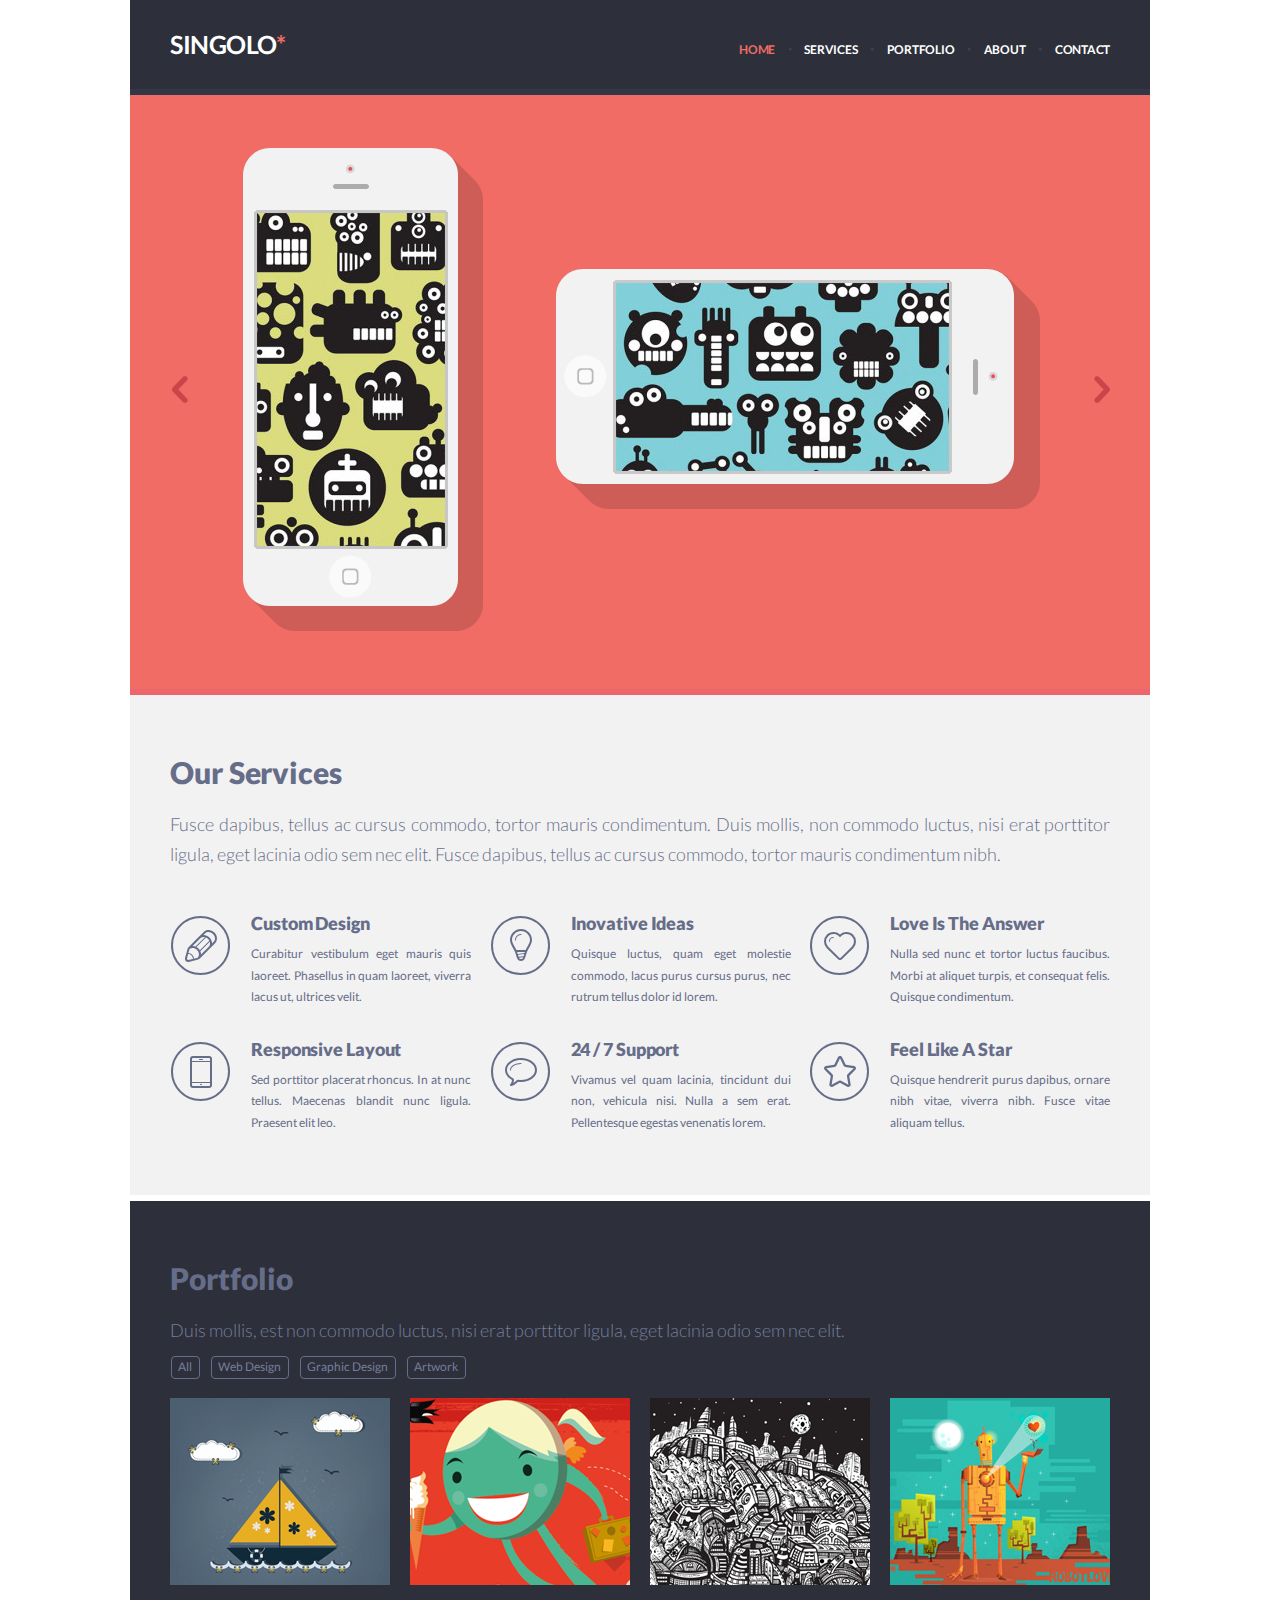
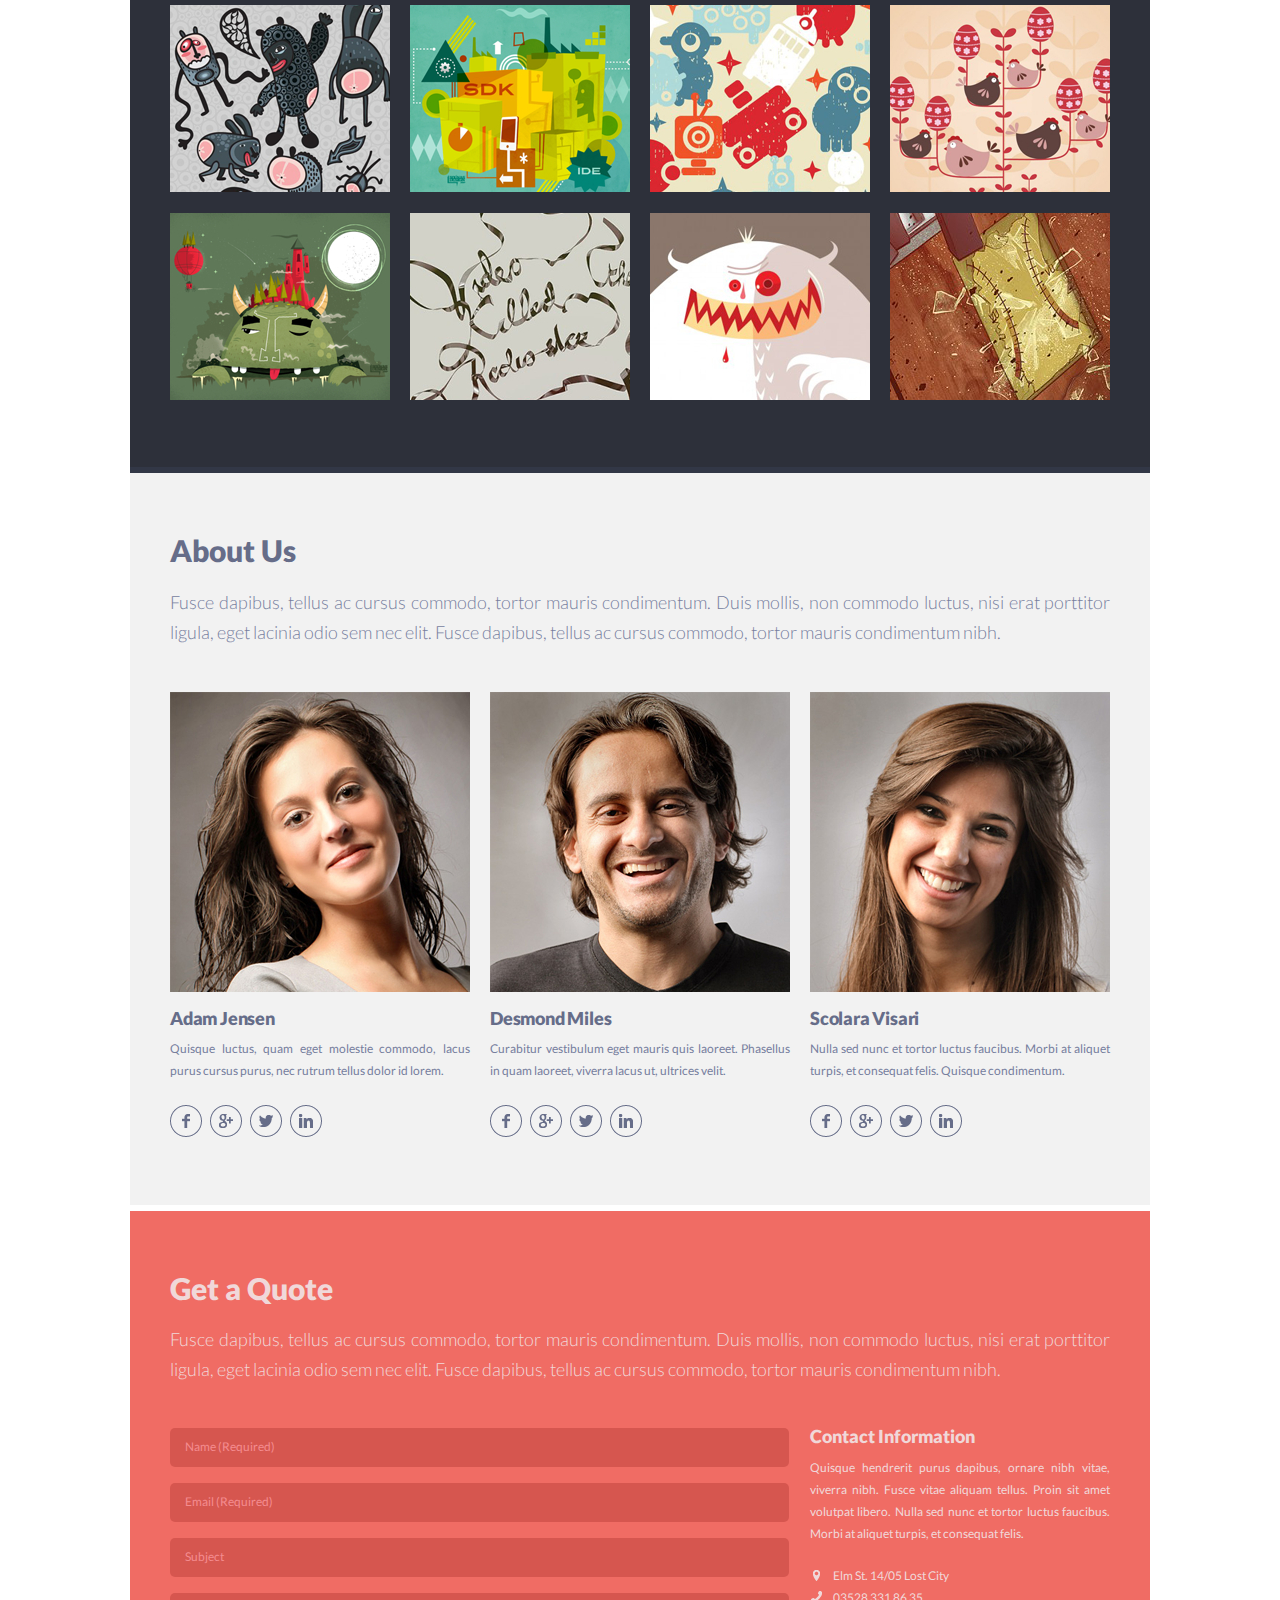
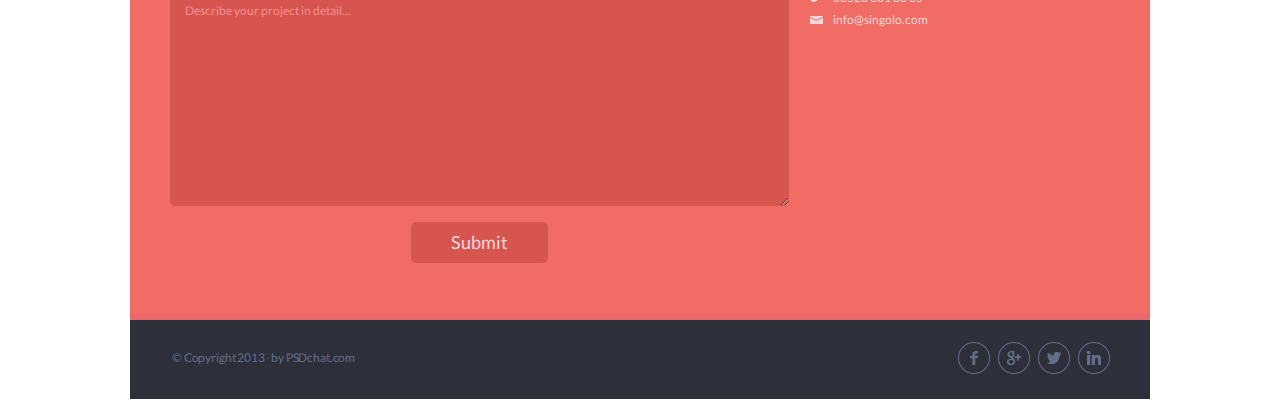
==== commit 25c6eb4c: "feat: add animations" ====
--- a/index.html
+++ b/index.html
@@ -26,7 +26,7 @@
     </header>
     <section class="slider">
       <div class="slider__arrow">
-        <img src="assets/img/slider-arrow.png" width="16" height="27" alt="slider arrow">
+        <img class="slider__arrow-item" src="assets/img/slider-arrow.png" width="16" height="27" alt="slider arrow">
       </div>
       <div class="slider__body">
         <div class="slider__box">
@@ -39,7 +39,7 @@
         </div>
       </div>
       <div class="slider__arrow">
-        <img src="assets/img/slider-arrow.png" width="16" height="27" alt="slider arrow">
+        <img class="slider__arrow-item" src="assets/img/slider-arrow.png" width="16" height="27" alt="slider arrow">
       </div>
     </section>
     <section class="services">
@@ -52,7 +52,7 @@
       <div class="services-features">
         <div class="services-features__item">
           <div class="services-features__icon">
-            <img class="services-features__image" src="assets/img/services-icon-1.png" width=59 height="59" alt="icon">
+            <img class="services-features__image" src="assets/img/services-icon-1.svg" width=59 height="59" alt="icon">
           </div>
           <div class="services-features__box">
             <h3 class="services-features__title">Custom Design</h3>
@@ -62,7 +62,7 @@
         </div>
         <div class="services-features__item">
           <div class="services-features__icon">
-            <img class="services-features__image" src="assets/img/services-icon-2.png" width="59" height="59"
+            <img class="services-features__image" src="assets/img/services-icon-2.svg" width="59" height="59"
               alt="icon">
           </div>
           <div class="services-features__box">
@@ -73,7 +73,7 @@
         </div>
         <div class="services-features__item">
           <div class="services-features__icon">
-            <img class="services-features__image" src="assets/img/services-icon-3.png" width="59" height="59"
+            <img class="services-features__image" src="assets/img/services-icon-3.svg" width="59" height="59"
               alt="icon">
           </div>
           <div class="services-features__box">
@@ -84,7 +84,7 @@
         </div>
         <div class="services-features__item">
           <div class="services-features__icon">
-            <img class="services-features__image" src="assets/img/services-icon-4.png" width="59" height="59"
+            <img class="services-features__image" src="assets/img/services-icon-4.svg" width="59" height="59"
               alt="icon">
           </div>
           <div class="services-features__box">
@@ -95,7 +95,7 @@
         </div>
         <div class="services-features__item">
           <div class="services-features__icon">
-            <img class="services-features__image" src="assets/img/services-icon-5.png" width="59" height="59"
+            <img class="services-features__image" src="assets/img/services-icon-5.svg" width="59" height="59"
               alt="icon">
           </div>
           <div class="services-features__box">
@@ -106,7 +106,7 @@
         </div>
         <div class="services-features__item">
           <div class="services-features__icon">
-            <img class="services-features__image" src="assets/img/services-icon-6.png" width="59" height="59"
+            <img class="services-features__image" src="assets/img/services-icon-6.svg" width="59" height="59"
               alt="icon">
           </div>
           <div class="services-features__box">
--- a/style.css
+++ b/style.css
@@ -329,6 +329,14 @@
   transform: rotate(180deg);
 }
 
+.slider__arrow-item {
+  transition: all 0.5s;
+}
+
+.slider__arrow-item:hover {
+  transform: rotate(360deg);
+}
+
 .slider__body {
   display: flex;
   justify-content: space-around;
@@ -438,6 +446,7 @@
   font-size: 18px;
   font-weight: 300;
   line-height: 30px;
+  text-align: justify;
 }
 
 .portfolio-catergories {
@@ -463,6 +472,8 @@
   color: #dedede;
 
   border: 1px solid #dedede;
+
+  transition: all 0.5s;
 }
 
 .portfolio-gallery {
@@ -477,6 +488,10 @@
 
 .portfolio-gallery__item:nth-child(n+8) {
   margin: 0;
+}
+
+.portfolio-gallery__item:nth-child(n+13) {
+  display: none;
 }
 
 .about {
@@ -544,6 +559,14 @@
   cursor: pointer;
 }
 
+.social__item:hover .social__img{
+  transform: rotate(360deg);
+}
+
+.social__img {
+  transition: all 0.5s;
+}
+
 .social__item--footer:last-child {
   margin: 0;
 }
